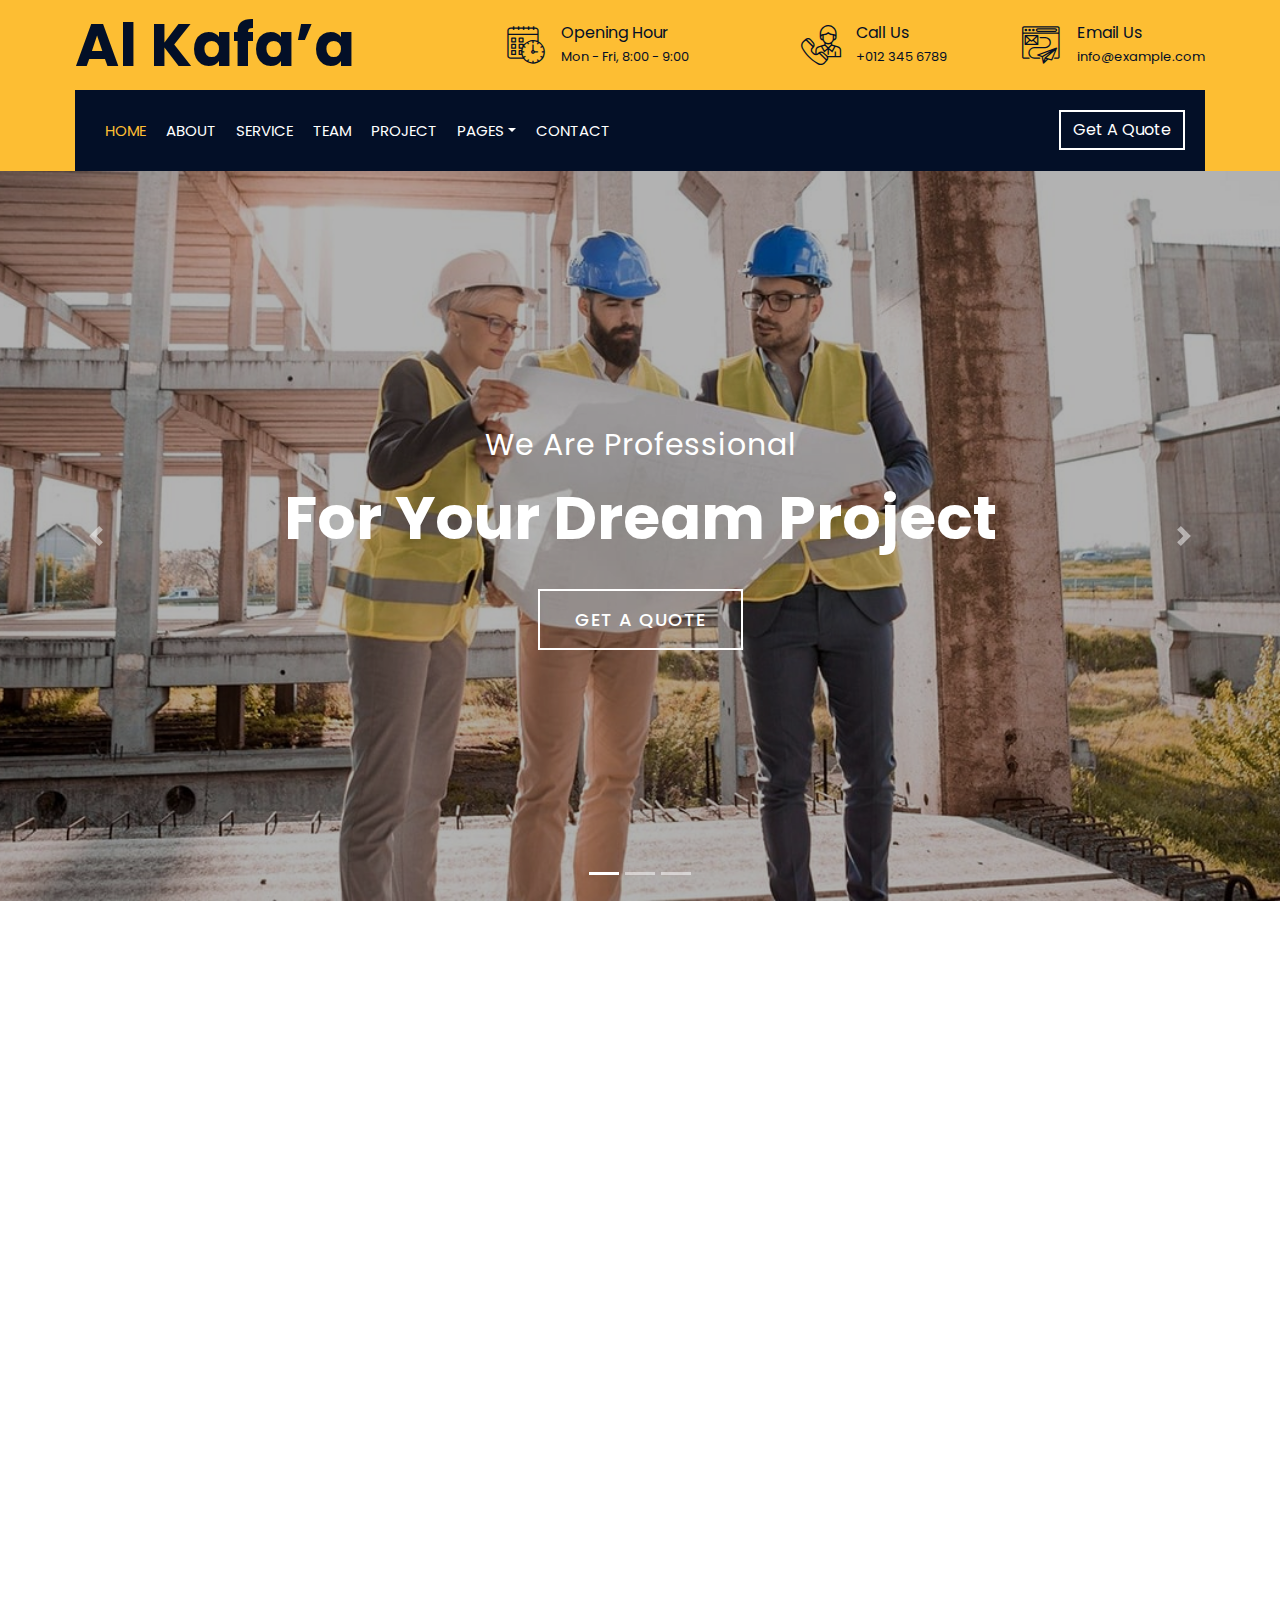
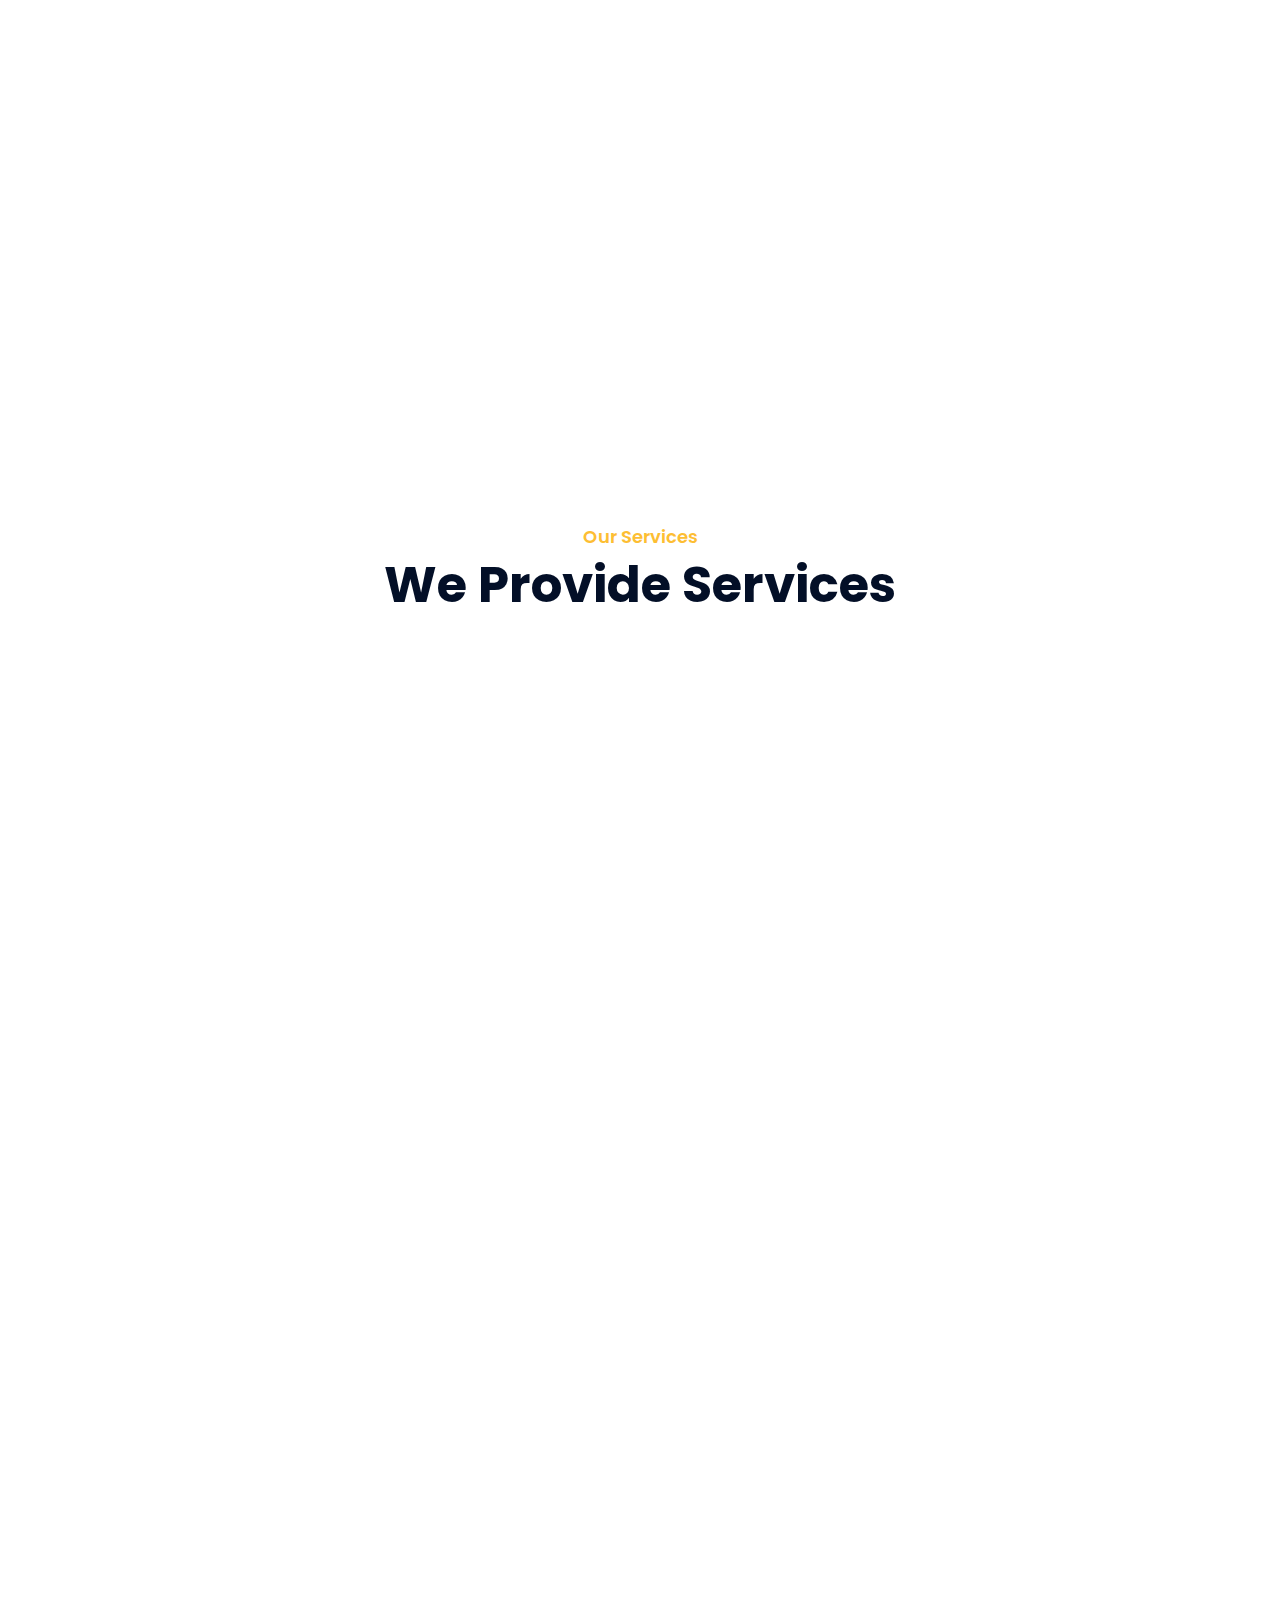
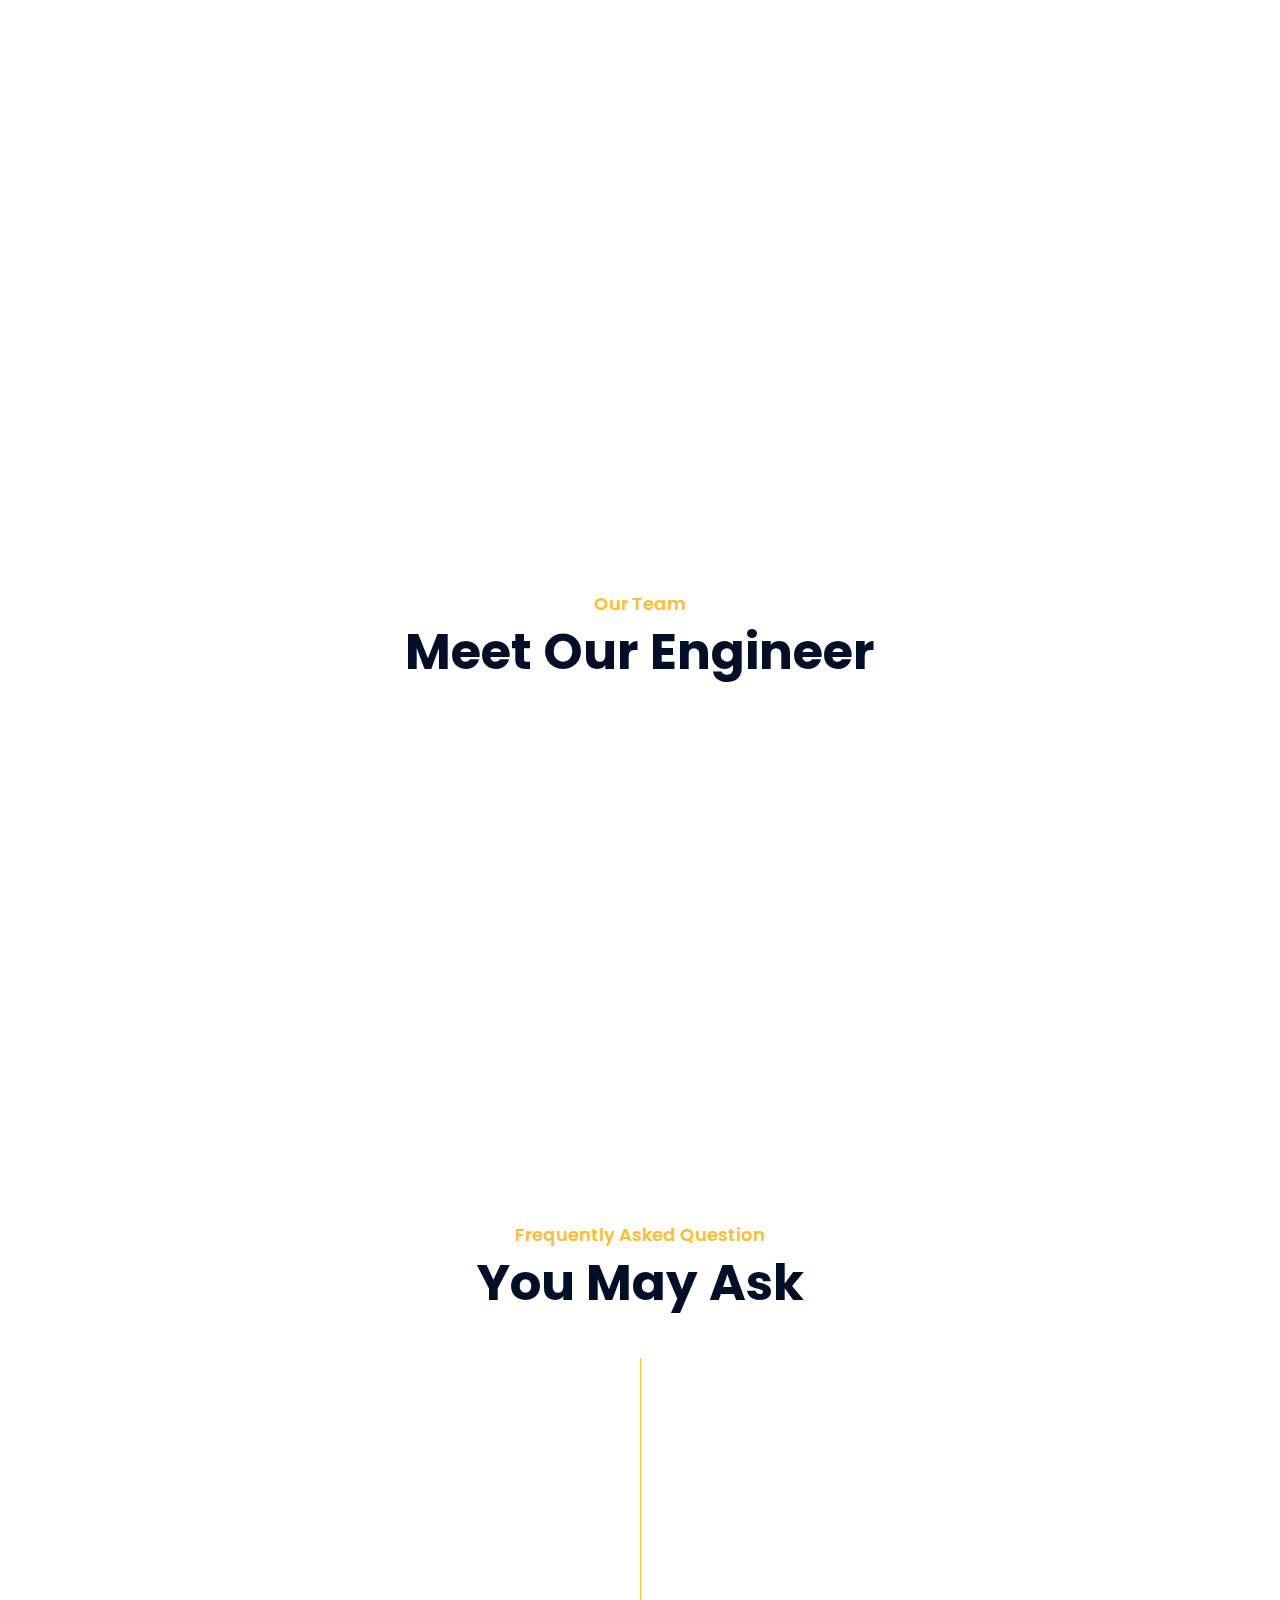
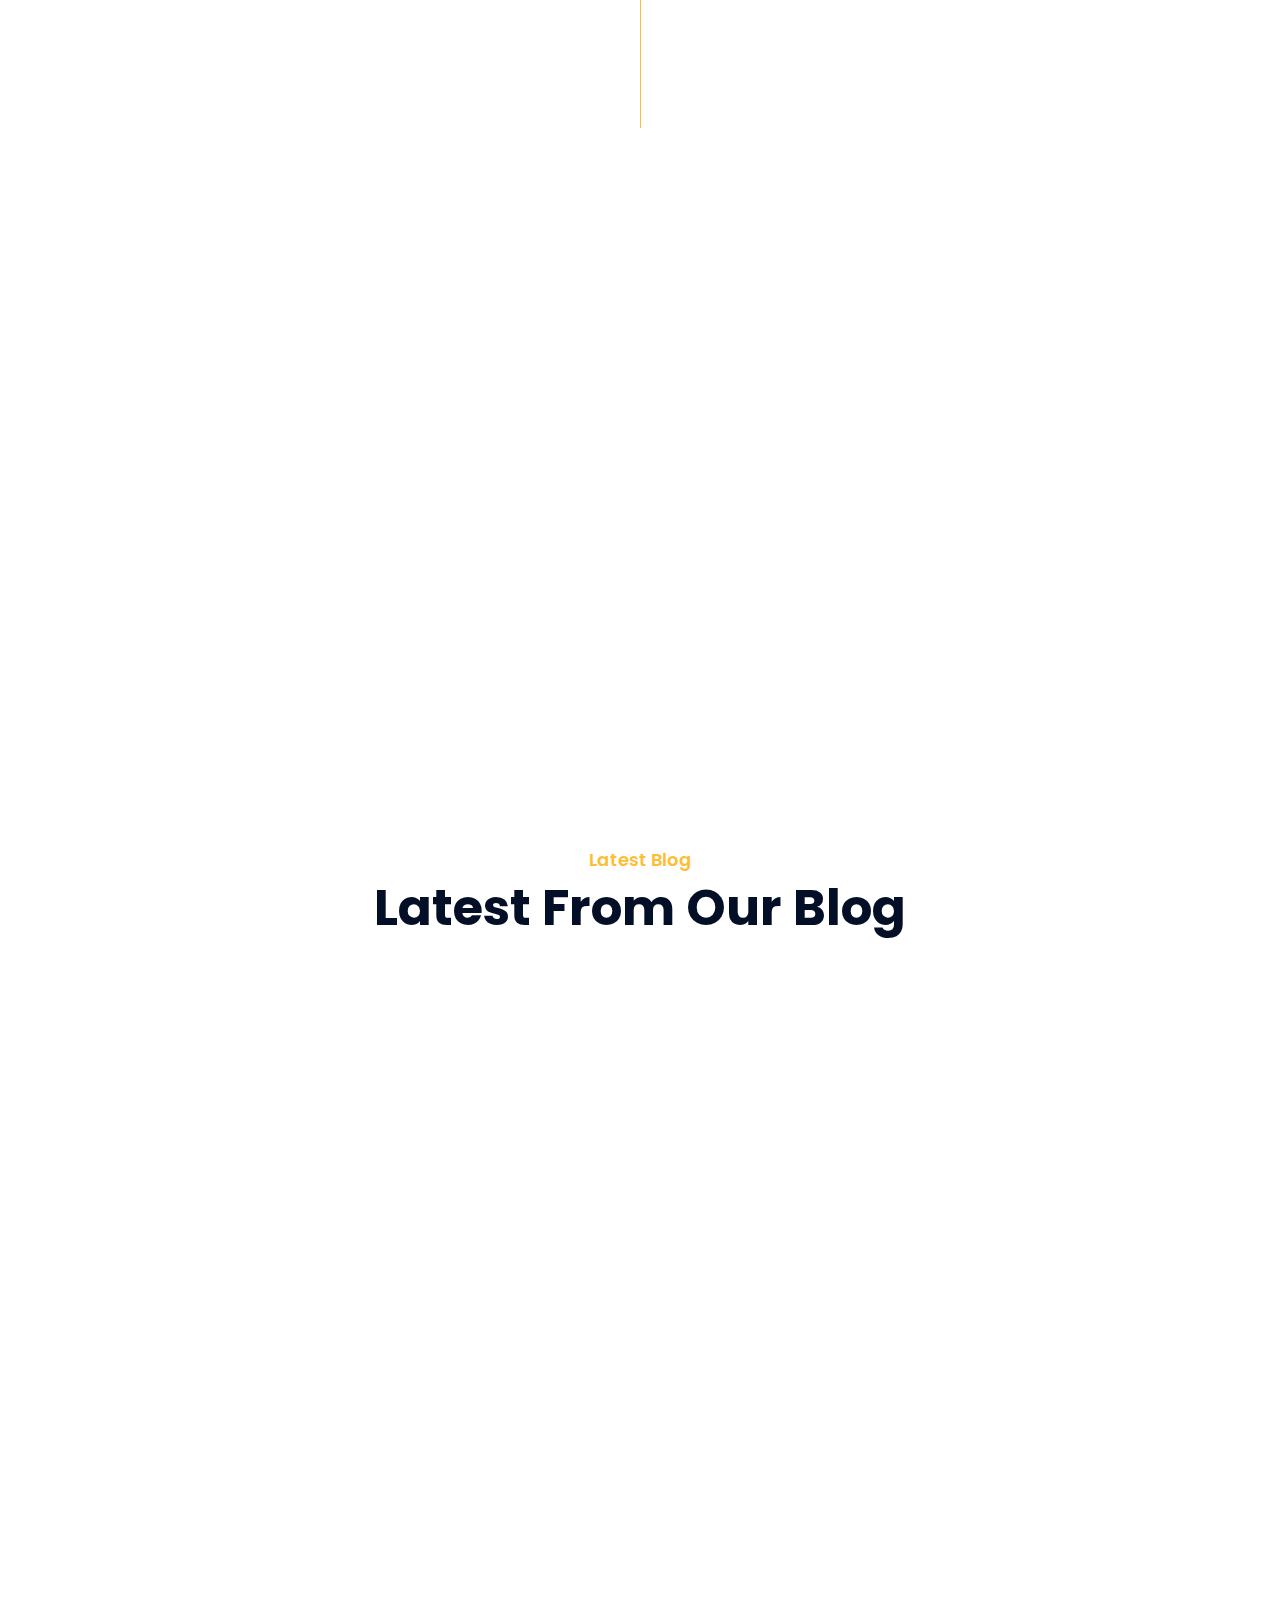
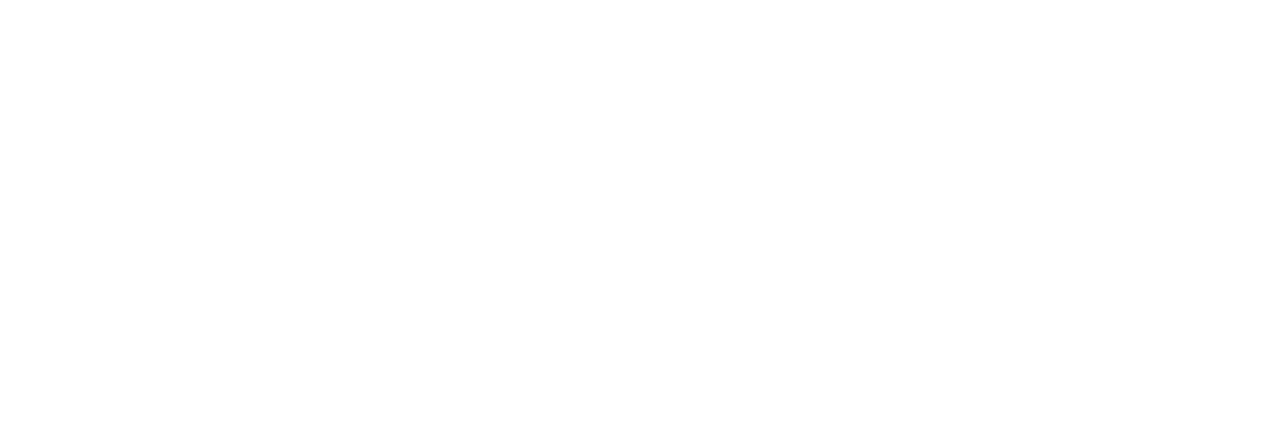
==== index.html @ 2a3dccd4 "Initial" ====
<!DOCTYPE html>
<html lang="en">
  <head>
    <meta charset="utf-8" />
    <title>Al Kafa’a - Company Description</title>
    <meta content="width=device-width, initial-scale=1.0" name="viewport" />
    <meta content="Construction Company Website Template" name="keywords" />
    <meta content="Construction Company Website Template" name="description" />

    <!-- Favicon -->
    <link href="img/favicon.ico" rel="icon" />

    <!-- Google Font -->
    <link
      href="https://fonts.googleapis.com/css2?family=Poppins:wght@100;200;300;400;500;600;700;800;900&display=swap"
      rel="stylesheet"
    />

    <!-- CSS Libraries -->
    <link
      href="https://stackpath.bootstrapcdn.com/bootstrap/4.4.1/css/bootstrap.min.css"
      rel="stylesheet"
    />
    <link
      href="https://cdnjs.cloudflare.com/ajax/libs/font-awesome/5.10.0/css/all.min.css"
      rel="stylesheet"
    />
    <link href="lib/flaticon/font/flaticon.css" rel="stylesheet" />
    <link href="lib/animate/animate.min.css" rel="stylesheet" />
    <link href="lib/owlcarousel/assets/owl.carousel.min.css" rel="stylesheet" />
    <link href="lib/lightbox/css/lightbox.min.css" rel="stylesheet" />
    <link href="lib/slick/slick.css" rel="stylesheet" />
    <link href="lib/slick/slick-theme.css" rel="stylesheet" />

    <!-- Template Stylesheet -->
    <link href="css/style.css" rel="stylesheet" />
  </head>

  <body>
    <div class="wrapper">
      <!-- Top Bar Start -->
      <div class="top-bar">
        <div class="container-fluid">
          <div class="row align-items-center">
            <div class="col-lg-4 col-md-12">
              <div class="logo">
                <a href="index.html">
                  <h1>Al Kafa’a</h1>
                  <!-- <img src="img/logo.jpg" alt="Logo"> -->
                </a>
              </div>
            </div>
            <div class="col-lg-8 col-md-7 d-none d-lg-block">
              <div class="row">
                <div class="col-4">
                  <div class="top-bar-item">
                    <div class="top-bar-icon">
                      <i class="flaticon-calendar"></i>
                    </div>
                    <div class="top-bar-text">
                      <h3>Opening Hour</h3>
                      <p>Mon - Fri, 8:00 - 9:00</p>
                    </div>
                  </div>
                </div>
                <div class="col-4">
                  <div class="top-bar-item">
                    <div class="top-bar-icon">
                      <i class="flaticon-call"></i>
                    </div>
                    <div class="top-bar-text">
                      <h3>Call Us</h3>
                      <p>+012 345 6789</p>
                    </div>
                  </div>
                </div>
                <div class="col-4">
                  <div class="top-bar-item">
                    <div class="top-bar-icon">
                      <i class="flaticon-send-mail"></i>
                    </div>
                    <div class="top-bar-text">
                      <h3>Email Us</h3>
                      <p>info@example.com</p>
                    </div>
                  </div>
                </div>
              </div>
            </div>
          </div>
        </div>
      </div>
      <!-- Top Bar End -->

      <!-- Nav Bar Start -->
      <div class="nav-bar">
        <div class="container-fluid">
          <nav class="navbar navbar-expand-lg bg-dark navbar-dark">
            <a href="#" class="navbar-brand">MENU</a>
            <button
              type="button"
              class="navbar-toggler"
              data-toggle="collapse"
              data-target="#navbarCollapse"
            >
              <span class="navbar-toggler-icon"></span>
            </button>

            <div
              class="collapse navbar-collapse justify-content-between"
              id="navbarCollapse"
            >
              <div class="navbar-nav mr-auto">
                <a href="index.html" class="nav-item nav-link active">Home</a>
                <a href="about.html" class="nav-item nav-link">About</a>
                <a href="service.html" class="nav-item nav-link">Service</a>
                <a href="team.html" class="nav-item nav-link">Team</a>
                <a href="portfolio.html" class="nav-item nav-link">Project</a>
                <div class="nav-item dropdown">
                  <a
                    href="#"
                    class="nav-link dropdown-toggle"
                    data-toggle="dropdown"
                    >Pages</a
                  >
                  <div class="dropdown-menu">
                    <a href="blog.html" class="dropdown-item">Blog Page</a>
                    <a href="single.html" class="dropdown-item">Single Page</a>
                  </div>
                </div>
                <a href="contact.html" class="nav-item nav-link">Contact</a>
              </div>
              <div class="ml-auto">
                <a class="btn" href="#">Get A Quote</a>
              </div>
            </div>
          </nav>
        </div>
      </div>
      <!-- Nav Bar End -->

      <!-- Carousel Start -->
      <div id="carousel" class="carousel slide" data-ride="carousel">
        <ol class="carousel-indicators">
          <li data-target="#carousel" data-slide-to="0" class="active"></li>
          <li data-target="#carousel" data-slide-to="1"></li>
          <li data-target="#carousel" data-slide-to="2"></li>
        </ol>
        <div class="carousel-inner">
          <div class="carousel-item active">
            <img src="img/carousel-1.jpg" alt="Carousel Image" />
            <div class="carousel-caption">
              <p class="animated fadeInRight">We Are Professional</p>
              <h1 class="animated fadeInLeft">For Your Dream Project</h1>
              <a
                class="btn animated fadeInUp"
                href="https://htmlcodex.com/construction-company-website-template"
                >Get A Quote</a
              >
            </div>
          </div>

          <div class="carousel-item">
            <img src="img/carousel-2.jpg" alt="Carousel Image" />
            <div class="carousel-caption">
              <p class="animated fadeInRight">Professional Builder</p>
              <h1 class="animated fadeInLeft">We Build Your Home</h1>
              <a
                class="btn animated fadeInUp"
                href="https://htmlcodex.com/construction-company-website-template"
                >Get A Quote</a
              >
            </div>
          </div>

          <div class="carousel-item">
            <img src="img/carousel-3.jpg" alt="Carousel Image" />
            <div class="carousel-caption">
              <p class="animated fadeInRight">We Are Trusted</p>
              <h1 class="animated fadeInLeft">For Your Dream Home</h1>
              <a
                class="btn animated fadeInUp"
                href="https://htmlcodex.com/construction-company-website-template"
                >Get A Quote</a
              >
            </div>
          </div>
        </div>

        <a
          class="carousel-control-prev"
          href="#carousel"
          role="button"
          data-slide="prev"
        >
          <span class="carousel-control-prev-icon" aria-hidden="true"></span>
          <span class="sr-only">Previous</span>
        </a>
        <a
          class="carousel-control-next"
          href="#carousel"
          role="button"
          data-slide="next"
        >
          <span class="carousel-control-next-icon" aria-hidden="true"></span>
          <span class="sr-only">Next</span>
        </a>
      </div>
      <!-- Carousel End -->

      <!-- Feature Start-->
      <div class="feature wow fadeInUp" data-wow-delay="0.1s">
        <div class="container-fluid">
          <div class="row align-items-center">
            <div class="col-lg-4 col-md-12">
              <div class="feature-item">
                <div class="feature-icon">
                  <i class="flaticon-worker"></i>
                </div>
                <div class="feature-text">
                  <h3>Expert Worker</h3>
                  <p>
                    Lorem ipsum dolor sit amet elit. Phasus nec pretim ornare
                    velit non
                  </p>
                </div>
              </div>
            </div>
            <div class="col-lg-4 col-md-12">
              <div class="feature-item">
                <div class="feature-icon">
                  <i class="flaticon-building"></i>
                </div>
                <div class="feature-text">
                  <h3>Quality Work</h3>
                  <p>
                    Lorem ipsum dolor sit amet elit. Phasus nec pretim ornare
                    velit non
                  </p>
                </div>
              </div>
            </div>
            <div class="col-lg-4 col-md-12">
              <div class="feature-item">
                <div class="feature-icon">
                  <i class="flaticon-call"></i>
                </div>
                <div class="feature-text">
                  <h3>24/7 Support</h3>
                  <p>
                    Lorem ipsum dolor sit amet elit. Phasus nec pretim ornare
                    velit non
                  </p>
                </div>
              </div>
            </div>
          </div>
        </div>
      </div>
      <!-- Feature End-->

      <!-- About Start -->
      <div class="about wow fadeInUp" data-wow-delay="0.1s">
        <div class="container">
          <div class="row align-items-center">
            <div class="col-lg-5 col-md-6">
              <div class="about-img">
                <img src="img/about.jpg" alt="Image" />
              </div>
            </div>
            <div class="col-lg-7 col-md-6">
              <div class="section-header text-left">
                <p>Welcome to Al Kafa’a</p>
                <h2>25 Years Experience</h2>
              </div>
              <div class="about-text">
                <p>
                  Lorem ipsum dolor sit amet, consectetur adipiscing elit.
                  Phasellus nec pretium mi. Curabitur facilisis ornare velit non
                  vulputate. Aliquam metus tortor, auctor id gravida
                  condimentum, viverra quis sem.
                </p>
                <p>
                  Lorem ipsum dolor sit amet, consectetur adipiscing elit.
                  Phasellus nec pretium mi. Curabitur facilisis ornare velit non
                  vulputate. Aliquam metus tortor, auctor id gravida
                  condimentum, viverra quis sem. Curabitur non nisl nec nisi
                  scelerisque maximus. Aenean consectetur convallis porttitor.
                  Aliquam interdum at lacus non blandit.
                </p>
                <a class="btn" href="">Learn More</a>
              </div>
            </div>
          </div>
        </div>
      </div>
      <!-- About End -->

      <!-- Fact Start -->
      <div class="fact">
        <div class="container-fluid">
          <div class="row counters">
            <div class="col-md-6 fact-left wow slideInLeft">
              <div class="row">
                <div class="col-6">
                  <div class="fact-icon">
                    <i class="flaticon-worker"></i>
                  </div>
                  <div class="fact-text">
                    <h2 data-toggle="counter-up">109</h2>
                    <p>Expert Workers</p>
                  </div>
                </div>
                <div class="col-6">
                  <div class="fact-icon">
                    <i class="flaticon-building"></i>
                  </div>
                  <div class="fact-text">
                    <h2 data-toggle="counter-up">485</h2>
                    <p>Happy Clients</p>
                  </div>
                </div>
              </div>
            </div>
            <div class="col-md-6 fact-right wow slideInRight">
              <div class="row">
                <div class="col-6">
                  <div class="fact-icon">
                    <i class="flaticon-address"></i>
                  </div>
                  <div class="fact-text">
                    <h2 data-toggle="counter-up">789</h2>
                    <p>Completed Projects</p>
                  </div>
                </div>
                <div class="col-6">
                  <div class="fact-icon">
                    <i class="flaticon-crane"></i>
                  </div>
                  <div class="fact-text">
                    <h2 data-toggle="counter-up">890</h2>
                    <p>Running Projects</p>
                  </div>
                </div>
              </div>
            </div>
          </div>
        </div>
      </div>
      <!-- Fact End -->

      <!-- Service Start -->
      <div class="service">
        <div class="container">
          <div class="section-header text-center">
            <p>Our Services</p>
            <h2>We Provide Services</h2>
          </div>
          <div class="row">
            <div class="col-lg-4 col-md-6 wow fadeInUp" data-wow-delay="0.1s">
              <div class="service-item">
                <div class="service-img">
                  <img src="img/service-1.jpg" alt="Image" />
                  <div class="service-overlay">
                    <p>
                      Lorem ipsum dolor sit amet, consectetur adipiscing elit.
                      Phasellus nec pretium mi. Curabitur facilisis ornare velit
                      non vulputate. Aliquam metus tortor, auctor id gravida
                      condimentum, viverra quis sem.
                    </p>
                  </div>
                </div>
                <div class="service-text">
                  <h3>Building Construction</h3>
                  <a
                    class="btn"
                    href="img/service-1.jpg"
                    data-lightbox="service"
                    >+</a
                  >
                </div>
              </div>
            </div>
            <div class="col-lg-4 col-md-6 wow fadeInUp" data-wow-delay="0.2s">
              <div class="service-item">
                <div class="service-img">
                  <img src="img/service-2.jpg" alt="Image" />
                  <div class="service-overlay">
                    <p>
                      Lorem ipsum dolor sit amet, consectetur adipiscing elit.
                      Phasellus nec pretium mi. Curabitur facilisis ornare velit
                      non vulputate. Aliquam metus tortor, auctor id gravida
                      condimentum, viverra quis sem.
                    </p>
                  </div>
                </div>
                <div class="service-text">
                  <h3>House Renovation</h3>
                  <a
                    class="btn"
                    href="img/service-2.jpg"
                    data-lightbox="service"
                    >+</a
                  >
                </div>
              </div>
            </div>
            <div class="col-lg-4 col-md-6 wow fadeInUp" data-wow-delay="0.3s">
              <div class="service-item">
                <div class="service-img">
                  <img src="img/service-3.jpg" alt="Image" />
                  <div class="service-overlay">
                    <p>
                      Lorem ipsum dolor sit amet, consectetur adipiscing elit.
                      Phasellus nec pretium mi. Curabitur facilisis ornare velit
                      non vulputate. Aliquam metus tortor, auctor id gravida
                      condimentum, viverra quis sem.
                    </p>
                  </div>
                </div>
                <div class="service-text">
                  <h3>Architecture Design</h3>
                  <a
                    class="btn"
                    href="img/service-3.jpg"
                    data-lightbox="service"
                    >+</a
                  >
                </div>
              </div>
            </div>
            <div class="col-lg-4 col-md-6 wow fadeInUp" data-wow-delay="0.4s">
              <div class="service-item">
                <div class="service-img">
                  <img src="img/service-4.jpg" alt="Image" />
                  <div class="service-overlay">
                    <p>
                      Lorem ipsum dolor sit amet, consectetur adipiscing elit.
                      Phasellus nec pretium mi. Curabitur facilisis ornare velit
                      non vulputate. Aliquam metus tortor, auctor id gravida
                      condimentum, viverra quis sem.
                    </p>
                  </div>
                </div>
                <div class="service-text">
                  <h3>Interior Design</h3>
                  <a
                    class="btn"
                    href="img/service-4.jpg"
                    data-lightbox="service"
                    >+</a
                  >
                </div>
              </div>
            </div>
            <div class="col-lg-4 col-md-6 wow fadeInUp" data-wow-delay="0.5s">
              <div class="service-item">
                <div class="service-img">
                  <img src="img/service-5.jpg" alt="Image" />
                  <div class="service-overlay">
                    <p>
                      Lorem ipsum dolor sit amet, consectetur adipiscing elit.
                      Phasellus nec pretium mi. Curabitur facilisis ornare velit
                      non vulputate. Aliquam metus tortor, auctor id gravida
                      condimentum, viverra quis sem.
                    </p>
                  </div>
                </div>
                <div class="service-text">
                  <h3>Fixing & Support</h3>
                  <a
                    class="btn"
                    href="img/service-5.jpg"
                    data-lightbox="service"
                    >+</a
                  >
                </div>
              </div>
            </div>
            <div class="col-lg-4 col-md-6 wow fadeInUp" data-wow-delay="0.6s">
              <div class="service-item">
                <div class="service-img">
                  <img src="img/service-6.jpg" alt="Image" />
                  <div class="service-overlay">
                    <p>
                      Lorem ipsum dolor sit amet, consectetur adipiscing elit.
                      Phasellus nec pretium mi. Curabitur facilisis ornare velit
                      non vulputate. Aliquam metus tortor, auctor id gravida
                      condimentum, viverra quis sem.
                    </p>
                  </div>
                </div>
                <div class="service-text">
                  <h3>Painting</h3>
                  <a
                    class="btn"
                    href="img/service-6.jpg"
                    data-lightbox="service"
                    >+</a
                  >
                </div>
              </div>
            </div>
          </div>
        </div>
      </div>
      <!-- Service End -->

      <!-- Video Start -->
      <div class="video wow fadeIn" data-wow-delay="0.1s">
        <div class="container">
          <button
            type="button"
            class="btn-play"
            data-toggle="modal"
            data-src="https://www.youtube.com/embed/DWRcNpR6Kdc"
            data-target="#videoModal"
          >
            <span></span>
          </button>
        </div>
      </div>

      <div
        class="modal fade"
        id="videoModal"
        tabindex="-1"
        role="dialog"
        aria-labelledby="exampleModalLabel"
        aria-hidden="true"
      >
        <div class="modal-dialog" role="document">
          <div class="modal-content">
            <div class="modal-body">
              <button
                type="button"
                class="close"
                data-dismiss="modal"
                aria-label="Close"
              >
                <span aria-hidden="true">&times;</span>
              </button>
              <!-- 16:9 aspect ratio -->
              <div class="embed-responsive embed-responsive-16by9">
                <iframe
                  class="embed-responsive-item"
                  src=""
                  id="video"
                  allowscriptaccess="always"
                  allow="autoplay"
                ></iframe>
              </div>
            </div>
          </div>
        </div>
      </div>
      <!-- Video End -->

      <!-- Team Start -->
      <div class="team">
        <div class="container">
          <div class="section-header text-center">
            <p>Our Team</p>
            <h2>Meet Our Engineer</h2>
          </div>
          <div class="row">
            <div class="col-lg-3 col-md-6 wow fadeInUp" data-wow-delay="0.1s">
              <div class="team-item">
                <div class="team-img">
                  <img src="img/team-1.jpg" alt="Team Image" />
                </div>
                <div class="team-text">
                  <h2>Adam Phillips</h2>
                  <p>CEO & Founder</p>
                </div>
                <div class="team-social">
                  <a class="social-tw" href=""
                    ><i class="fab fa-twitter"></i
                  ></a>
                  <a class="social-fb" href=""
                    ><i class="fab fa-facebook-f"></i
                  ></a>
                  <a class="social-li" href=""
                    ><i class="fab fa-linkedin-in"></i
                  ></a>
                  <a class="social-in" href=""
                    ><i class="fab fa-instagram"></i
                  ></a>
                </div>
              </div>
            </div>
            <div class="col-lg-3 col-md-6 wow fadeInUp" data-wow-delay="0.2s">
              <div class="team-item">
                <div class="team-img">
                  <img src="img/team-2.jpg" alt="Team Image" />
                </div>
                <div class="team-text">
                  <h2>Dylan Adams</h2>
                  <p>Civil Engineer</p>
                </div>
                <div class="team-social">
                  <a class="social-tw" href=""
                    ><i class="fab fa-twitter"></i
                  ></a>
                  <a class="social-fb" href=""
                    ><i class="fab fa-facebook-f"></i
                  ></a>
                  <a class="social-li" href=""
                    ><i class="fab fa-linkedin-in"></i
                  ></a>
                  <a class="social-in" href=""
                    ><i class="fab fa-instagram"></i
                  ></a>
                </div>
              </div>
            </div>
            <div class="col-lg-3 col-md-6 wow fadeInUp" data-wow-delay="0.3s">
              <div class="team-item">
                <div class="team-img">
                  <img src="img/team-3.jpg" alt="Team Image" />
                </div>
                <div class="team-text">
                  <h2>Jhon Doe</h2>
                  <p>Interior Designer</p>
                </div>
                <div class="team-social">
                  <a class="social-tw" href=""
                    ><i class="fab fa-twitter"></i
                  ></a>
                  <a class="social-fb" href=""
                    ><i class="fab fa-facebook-f"></i
                  ></a>
                  <a class="social-li" href=""
                    ><i class="fab fa-linkedin-in"></i
                  ></a>
                  <a class="social-in" href=""
                    ><i class="fab fa-instagram"></i
                  ></a>
                </div>
              </div>
            </div>
            <div class="col-lg-3 col-md-6 wow fadeInUp" data-wow-delay="0.4s">
              <div class="team-item">
                <div class="team-img">
                  <img src="img/team-4.jpg" alt="Team Image" />
                </div>
                <div class="team-text">
                  <h2>Josh Dunn</h2>
                  <p>Painter</p>
                </div>
                <div class="team-social">
                  <a class="social-tw" href=""
                    ><i class="fab fa-twitter"></i
                  ></a>
                  <a class="social-fb" href=""
                    ><i class="fab fa-facebook-f"></i
                  ></a>
                  <a class="social-li" href=""
                    ><i class="fab fa-linkedin-in"></i
                  ></a>
                  <a class="social-in" href=""
                    ><i class="fab fa-instagram"></i
                  ></a>
                </div>
              </div>
            </div>
          </div>
        </div>
      </div>
      <!-- Team End -->

      <!-- FAQs Start -->
      <div class="faqs">
        <div class="container">
          <div class="section-header text-center">
            <p>Frequently Asked Question</p>
            <h2>You May Ask</h2>
          </div>
          <div class="row">
            <div class="col-md-6">
              <div id="accordion-1">
                <div class="card wow fadeInLeft" data-wow-delay="0.1s">
                  <div class="card-header">
                    <a
                      class="card-link collapsed"
                      data-toggle="collapse"
                      href="#collapseOne"
                    >
                      Lorem ipsum dolor sit amet?
                    </a>
                  </div>
                  <div
                    id="collapseOne"
                    class="collapse"
                    data-parent="#accordion-1"
                  >
                    <div class="card-body">
                      Lorem ipsum dolor sit amet, consectetur adipiscing elit.
                      Phasellus nec pretium mi. Curabitur facilisis ornare velit
                      non.
                    </div>
                  </div>
                </div>
                <div class="card wow fadeInLeft" data-wow-delay="0.2s">
                  <div class="card-header">
                    <a
                      class="card-link collapsed"
                      data-toggle="collapse"
                      href="#collapseTwo"
                    >
                      Lorem ipsum dolor sit amet?
                    </a>
                  </div>
                  <div
                    id="collapseTwo"
                    class="collapse"
                    data-parent="#accordion-1"
                  >
                    <div class="card-body">
                      Lorem ipsum dolor sit amet, consectetur adipiscing elit.
                      Phasellus nec pretium mi. Curabitur facilisis ornare velit
                      non.
                    </div>
                  </div>
                </div>
                <div class="card wow fadeInLeft" data-wow-delay="0.3s">
                  <div class="card-header">
                    <a
                      class="card-link collapsed"
                      data-toggle="collapse"
                      href="#collapseThree"
                    >
                      Lorem ipsum dolor sit amet?
                    </a>
                  </div>
                  <div
                    id="collapseThree"
                    class="collapse"
                    data-parent="#accordion-1"
                  >
                    <div class="card-body">
                      Lorem ipsum dolor sit amet, consectetur adipiscing elit.
                      Phasellus nec pretium mi. Curabitur facilisis ornare velit
                      non.
                    </div>
                  </div>
                </div>
                <div class="card wow fadeInLeft" data-wow-delay="0.4s">
                  <div class="card-header">
                    <a
                      class="card-link collapsed"
                      data-toggle="collapse"
                      href="#collapseFour"
                    >
                      Lorem ipsum dolor sit amet?
                    </a>
                  </div>
                  <div
                    id="collapseFour"
                    class="collapse"
                    data-parent="#accordion-1"
                  >
                    <div class="card-body">
                      Lorem ipsum dolor sit amet, consectetur adipiscing elit.
                      Phasellus nec pretium mi. Curabitur facilisis ornare velit
                      non.
                    </div>
                  </div>
                </div>
                <div class="card wow fadeInLeft" data-wow-delay="0.5s">
                  <div class="card-header">
                    <a
                      class="card-link collapsed"
                      data-toggle="collapse"
                      href="#collapseFive"
                    >
                      Lorem ipsum dolor sit amet?
                    </a>
                  </div>
                  <div
                    id="collapseFive"
                    class="collapse"
                    data-parent="#accordion-1"
                  >
                    <div class="card-body">
                      Lorem ipsum dolor sit amet, consectetur adipiscing elit.
                      Phasellus nec pretium mi. Curabitur facilisis ornare velit
                      non.
                    </div>
                  </div>
                </div>
              </div>
            </div>
            <div class="col-md-6">
              <div id="accordion-2">
                <div class="card wow fadeInRight" data-wow-delay="0.1s">
                  <div class="card-header">
                    <a
                      class="card-link collapsed"
                      data-toggle="collapse"
                      href="#collapseSix"
                    >
                      Lorem ipsum dolor sit amet?
                    </a>
                  </div>
                  <div
                    id="collapseSix"
                    class="collapse"
                    data-parent="#accordion-2"
                  >
                    <div class="card-body">
                      Lorem ipsum dolor sit amet, consectetur adipiscing elit.
                      Phasellus nec pretium mi. Curabitur facilisis ornare velit
                      non.
                    </div>
                  </div>
                </div>
                <div class="card wow fadeInRight" data-wow-delay="0.2s">
                  <div class="card-header">
                    <a
                      class="card-link collapsed"
                      data-toggle="collapse"
                      href="#collapseSeven"
                    >
                      Lorem ipsum dolor sit amet?
                    </a>
                  </div>
                  <div
                    id="collapseSeven"
                    class="collapse"
                    data-parent="#accordion-2"
                  >
                    <div class="card-body">
                      Lorem ipsum dolor sit amet, consectetur adipiscing elit.
                      Phasellus nec pretium mi. Curabitur facilisis ornare velit
                      non.
                    </div>
                  </div>
                </div>
                <div class="card wow fadeInRight" data-wow-delay="0.3s">
                  <div class="card-header">
                    <a
                      class="card-link collapsed"
                      data-toggle="collapse"
                      href="#collapseEight"
                    >
                      Lorem ipsum dolor sit amet?
                    </a>
                  </div>
                  <div
                    id="collapseEight"
                    class="collapse"
                    data-parent="#accordion-2"
                  >
                    <div class="card-body">
                      Lorem ipsum dolor sit amet, consectetur adipiscing elit.
                      Phasellus nec pretium mi. Curabitur facilisis ornare velit
                      non.
                    </div>
                  </div>
                </div>
                <div class="card wow fadeInRight" data-wow-delay="0.4s">
                  <div class="card-header">
                    <a
                      class="card-link collapsed"
                      data-toggle="collapse"
                      href="#collapseNine"
                    >
                      Lorem ipsum dolor sit amet?
                    </a>
                  </div>
                  <div
                    id="collapseNine"
                    class="collapse"
                    data-parent="#accordion-2"
                  >
                    <div class="card-body">
                      Lorem ipsum dolor sit amet, consectetur adipiscing elit.
                      Phasellus nec pretium mi. Curabitur facilisis ornare velit
                      non.
                    </div>
                  </div>
                </div>
                <div class="card wow fadeInRight" data-wow-delay="0.5s">
                  <div class="card-header">
                    <a
                      class="card-link collapsed"
                      data-toggle="collapse"
                      href="#collapseTen"
                    >
                      Lorem ipsum dolor sit amet?
                    </a>
                  </div>
                  <div
                    id="collapseTen"
                    class="collapse"
                    data-parent="#accordion-2"
                  >
                    <div class="card-body">
                      Lorem ipsum dolor sit amet, consectetur adipiscing elit.
                      Phasellus nec pretium mi. Curabitur facilisis ornare velit
                      non.
                    </div>
                  </div>
                </div>
              </div>
            </div>
          </div>
        </div>
      </div>
      <!-- FAQs End -->

      <!-- Testimonial Start -->
      <div class="testimonial wow fadeIn" data-wow-delay="0.1s">
        <div class="container">
          <div class="row">
            <div class="col-12">
              <div class="testimonial-slider-nav">
                <div class="slider-nav">
                  <img src="img/testimonial-1.jpg" alt="Testimonial" />
                </div>
                <div class="slider-nav">
                  <img src="img/testimonial-2.jpg" alt="Testimonial" />
                </div>
                <div class="slider-nav">
                  <img src="img/testimonial-3.jpg" alt="Testimonial" />
                </div>
                <div class="slider-nav">
                  <img src="img/testimonial-4.jpg" alt="Testimonial" />
                </div>
                <div class="slider-nav">
                  <img src="img/testimonial-1.jpg" alt="Testimonial" />
                </div>
                <div class="slider-nav">
                  <img src="img/testimonial-2.jpg" alt="Testimonial" />
                </div>
                <div class="slider-nav">
                  <img src="img/testimonial-3.jpg" alt="Testimonial" />
                </div>
                <div class="slider-nav">
                  <img src="img/testimonial-4.jpg" alt="Testimonial" />
                </div>
              </div>
            </div>
          </div>
          <div class="row">
            <div class="col-12">
              <div class="testimonial-slider">
                <div class="slider-item">
                  <h3>Customer Name</h3>
                  <h4>profession</h4>
                  <p>
                    Lorem ipsum dolor sit amet, consectetur adipiscing elit.
                    Phasellus nec pretium mi. Curabitur facilisis ornare velit
                    non vulputate. Aliquam metus tortor, auctor id gravida
                    condimentum, viverra quis sem. Curabitur non nisl nec nisi
                    scelerisque maximus.
                  </p>
                </div>
                <div class="slider-item">
                  <h3>Customer Name</h3>
                  <h4>profession</h4>
                  <p>
                    Lorem ipsum dolor sit amet, consectetur adipiscing elit.
                    Phasellus nec pretium mi. Curabitur facilisis ornare velit
                    non vulputate. Aliquam metus tortor, auctor id gravida
                    condimentum, viverra quis sem. Curabitur non nisl nec nisi
                    scelerisque maximus.
                  </p>
                </div>
                <div class="slider-item">
                  <h3>Customer Name</h3>
                  <h4>profession</h4>
                  <p>
                    Lorem ipsum dolor sit amet, consectetur adipiscing elit.
                    Phasellus nec pretium mi. Curabitur facilisis ornare velit
                    non vulputate. Aliquam metus tortor, auctor id gravida
                    condimentum, viverra quis sem. Curabitur non nisl nec nisi
                    scelerisque maximus.
                  </p>
                </div>
                <div class="slider-item">
                  <h3>Customer Name</h3>
                  <h4>profession</h4>
                  <p>
                    Lorem ipsum dolor sit amet, consectetur adipiscing elit.
                    Phasellus nec pretium mi. Curabitur facilisis ornare velit
                    non vulputate. Aliquam metus tortor, auctor id gravida
                    condimentum, viverra quis sem. Curabitur non nisl nec nisi
                    scelerisque maximus.
                  </p>
                </div>
                <div class="slider-item">
                  <h3>Customer Name</h3>
                  <h4>profession</h4>
                  <p>
                    Lorem ipsum dolor sit amet, consectetur adipiscing elit.
                    Phasellus nec pretium mi. Curabitur facilisis ornare velit
                    non vulputate. Aliquam metus tortor, auctor id gravida
                    condimentum, viverra quis sem. Curabitur non nisl nec nisi
                    scelerisque maximus.
                  </p>
                </div>
                <div class="slider-item">
                  <h3>Customer Name</h3>
                  <h4>profession</h4>
                  <p>
                    Lorem ipsum dolor sit amet, consectetur adipiscing elit.
                    Phasellus nec pretium mi. Curabitur facilisis ornare velit
                    non vulputate. Aliquam metus tortor, auctor id gravida
                    condimentum, viverra quis sem. Curabitur non nisl nec nisi
                    scelerisque maximus.
                  </p>
                </div>
                <div class="slider-item">
                  <h3>Customer Name</h3>
                  <h4>profession</h4>
                  <p>
                    Lorem ipsum dolor sit amet, consectetur adipiscing elit.
                    Phasellus nec pretium mi. Curabitur facilisis ornare velit
                    non vulputate. Aliquam metus tortor, auctor id gravida
                    condimentum, viverra quis sem. Curabitur non nisl nec nisi
                    scelerisque maximus.
                  </p>
                </div>
                <div class="slider-item">
                  <h3>Customer Name</h3>
                  <h4>profession</h4>
                  <p>
                    Lorem ipsum dolor sit amet, consectetur adipiscing elit.
                    Phasellus nec pretium mi. Curabitur facilisis ornare velit
                    non vulputate. Aliquam metus tortor, auctor id gravida
                    condimentum, viverra quis sem. Curabitur non nisl nec nisi
                    scelerisque maximus.
                  </p>
                </div>
              </div>
            </div>
          </div>
        </div>
      </div>
      <!-- Testimonial End -->

      <!-- Blog Start -->
      <div class="blog">
        <div class="container">
          <div class="section-header text-center">
            <p>Latest Blog</p>
            <h2>Latest From Our Blog</h2>
          </div>
          <div class="row">
            <div class="col-lg-4 col-md-6 wow fadeInUp" data-wow-delay="0.2s">
              <div class="blog-item">
                <div class="blog-img">
                  <img src="img/blog-1.jpg" alt="Image" />
                </div>
                <div class="blog-title">
                  <h3>Lorem ipsum dolor sit</h3>
                  <a class="btn" href="">+</a>
                </div>
                <div class="blog-meta">
                  <p>By<a href="">Admin</a></p>
                  <p>In<a href="">Construction</a></p>
                </div>
                <div class="blog-text">
                  <p>
                    Lorem ipsum dolor sit amet elit. Phasellus nec pretium mi.
                    Curabitur facilisis ornare velit non vulputate. Aliquam
                    metus tortor
                  </p>
                </div>
              </div>
            </div>
            <div class="col-lg-4 col-md-6 wow fadeInUp">
              <div class="blog-item">
                <div class="blog-img">
                  <img src="img/blog-2.jpg" alt="Image" />
                </div>
                <div class="blog-title">
                  <h3>Lorem ipsum dolor sit</h3>
                  <a class="btn" href="">+</a>
                </div>
                <div class="blog-meta">
                  <p>By<a href="">Admin</a></p>
                  <p>In<a href="">Construction</a></p>
                </div>
                <div class="blog-text">
                  <p>
                    Lorem ipsum dolor sit amet elit. Phasellus nec pretium mi.
                    Curabitur facilisis ornare velit non vulputate. Aliquam
                    metus tortor
                  </p>
                </div>
              </div>
            </div>
            <div class="col-lg-4 col-md-6 wow fadeInUp" data-wow-delay="0.2s">
              <div class="blog-item">
                <div class="blog-img">
                  <img src="img/blog-3.jpg" alt="Image" />
                </div>
                <div class="blog-title">
                  <h3>Lorem ipsum dolor sit</h3>
                  <a class="btn" href="">+</a>
                </div>
                <div class="blog-meta">
                  <p>By<a href="">Admin</a></p>
                  <p>In<a href="">Construction</a></p>
                </div>
                <div class="blog-text">
                  <p>
                    Lorem ipsum dolor sit amet elit. Phasellus nec pretium mi.
                    Curabitur facilisis ornare velit non vulputate. Aliquam
                    metus tortor
                  </p>
                </div>
              </div>
            </div>
          </div>
        </div>
      </div>
      <!-- Blog End -->

      <!-- Footer Start -->
      <div class="footer wow fadeIn" data-wow-delay="0.3s">
        <div class="container">
          <div class="row">
            <div class="col-md-6 col-lg-3">
              <div class="footer-contact">
                <h2>Office Contact</h2>
                <p>
                  <i class="fa fa-map-marker-alt"></i>123 Street, New York, USA
                </p>
                <p><i class="fa fa-phone-alt"></i>+012 345 67890</p>
                <p><i class="fa fa-envelope"></i>info@example.com</p>
                <div class="footer-social">
                  <a href=""><i class="fab fa-twitter"></i></a>
                  <a href=""><i class="fab fa-facebook-f"></i></a>
                  <a href=""><i class="fab fa-youtube"></i></a>
                  <a href=""><i class="fab fa-instagram"></i></a>
                  <a href=""><i class="fab fa-linkedin-in"></i></a>
                </div>
              </div>
            </div>
            <div class="col-md-6 col-lg-3">
              <div class="footer-link">
                <h2>Services Areas</h2>
                <a href="">Building Construction</a>
                <a href="">House Renovation</a>
                <a href="">Architecture Design</a>
                <a href="">Interior Design</a>
                <a href="">Painting</a>
              </div>
            </div>
            <div class="col-md-6 col-lg-3">
              <div class="footer-link">
                <h2>Useful Pages</h2>
                <a href="">About Us</a>
                <a href="">Contact Us</a>
                <a href="">Our Team</a>
                <a href="">Projects</a>
                <a href="">Testimonial</a>
              </div>
            </div>
            <div class="col-md-6 col-lg-3">
              <div class="newsletter">
                <h2>Newsletter</h2>
                <p>
                  Lorem ipsum dolor sit amet elit. Phasellus nec pretium mi.
                  Curabitur facilisis ornare velit non vulpu
                </p>
                <div class="form">
                  <input class="form-control" placeholder="Email here" />
                  <button class="btn">Submit</button>
                </div>
              </div>
            </div>
          </div>
        </div>
        <div class="container footer-menu">
          <div class="f-menu">
            <a href="">Terms of use</a>
            <a href="">Privacy policy</a>
            <a href="">Cookies</a>
            <a href="">Help</a>
            <a href="">FQAs</a>
          </div>
        </div>
        <div class="container copyright">
          <div class="row">
            <div class="col-md-6">
              <p>&copy; <a href="#">Al Kafa’a</a>, All Right Reserved.</p>
            </div>
            <div class="col-md-6">
              <p>Designed By <a href="https://google.com">TS Solutions</a></p>
            </div>
          </div>
        </div>
      </div>
      <!-- Footer End -->

      <a href="#" class="back-to-top"><i class="fa fa-chevron-up"></i></a>
    </div>

    <!-- JavaScript Libraries -->
    <script src="https://code.jquery.com/jquery-3.4.1.min.js"></script>
    <script src="https://stackpath.bootstrapcdn.com/bootstrap/4.4.1/js/bootstrap.bundle.min.js"></script>
    <script src="lib/easing/easing.min.js"></script>
    <script src="lib/wow/wow.min.js"></script>
    <script src="lib/owlcarousel/owl.carousel.min.js"></script>
    <script src="lib/isotope/isotope.pkgd.min.js"></script>
    <script src="lib/lightbox/js/lightbox.min.js"></script>
    <script src="lib/waypoints/waypoints.min.js"></script>
    <script src="lib/counterup/counterup.min.js"></script>
    <script src="lib/slick/slick.min.js"></script>

    <!-- Template Javascript -->
    <script src="js/main.js"></script>
  </body>
</html>
---- lib/flaticon/font/flaticon.css ----
/*
  	Flaticon icon font: Flaticon
  	Creation date: 23/08/2020 07:24
  	*/

@font-face {
  font-family: "Flaticon";
  src: url("./Flaticon.eot");
  src: url("./Flaticon.eot?#iefix") format("embedded-opentype"),
       url("./Flaticon.woff2") format("woff2"),
       url("./Flaticon.woff") format("woff"),
       url("./Flaticon.ttf") format("truetype"),
       url("./Flaticon.svg#Flaticon") format("svg");
  font-weight: normal;
  font-style: normal;
}

@media screen and (-webkit-min-device-pixel-ratio:0) {
  @font-face {
    font-family: "Flaticon";
    src: url("./Flaticon.svg#Flaticon") format("svg");
  }
}

[class^="flaticon-"]:before, [class*=" flaticon-"]:before,
[class^="flaticon-"]:after, [class*=" flaticon-"]:after {   
  font-family: Flaticon;
        font-size: 20px;
font-style: normal;
margin-left: 20px;
}

.flaticon-concrete:before { content: "\f100"; }
.flaticon-worker:before { content: "\f101"; }
.flaticon-measure:before { content: "\f102"; }
.flaticon-building:before { content: "\f103"; }
.flaticon-brush:before { content: "\f104"; }
.flaticon-crane:before { content: "\f105"; }
.flaticon-call:before { content: "\f106"; }
.flaticon-calendar:before { content: "\f107"; }
.flaticon-send-mail:before { content: "\f108"; }
.flaticon-address:before { content: "\f109"; }
---- css/style.css ----
/*******************************/
/********* General CSS *********/
/*******************************/
body {
    color: #666666;
    background: #dddddd;
    font-family: 'Poppins', sans-serif;
    font-weight: 400;
}

h1,
h2, 
h3, 
h4,
h5, 
h6 {
    color: #030f27;
}

a {
    color: #666666;
    transition: .3s;
}

a:hover,
a:active,
a:focus {
    color: #fdbe33;
    outline: none;
    text-decoration: none;
}

.btn:focus {
    box-shadow: none;
}

.wrapper {
    position: relative;
    width: 100%;
    max-width: 1366px;
    margin: 0 auto;
    background: #ffffff;
}

.back-to-top {
    position: fixed;
    display: none;
    background: #fdbe33;
    color: #121518;
    width: 44px;
    height: 44px;
    text-align: center;
    line-height: 1;
    font-size: 22px;
    right: 15px;
    bottom: 15px;
    transition: background 0.5s;
    z-index: 9;
}

.back-to-top:hover {
    color: #fdbe33;
    background: #121518;
}

.back-to-top i {
    padding-top: 10px;
}

.btn {
    transition: .3s;
}


/**********************************/
/********** Top Bar CSS ***********/
/**********************************/
.top-bar {
    position: relative;
    height: 90px;
    background: #fdbe33;
}

.top-bar .logo {
    padding: 15px 0;
    text-align: left;
    overflow: hidden;
}

.top-bar .logo h1 {
    margin: 0;
    color: #030f27;
    font-size: 60px;
    line-height: 60px;
    font-weight: 700;
}

.top-bar .logo img {
    max-width: 100%;
    max-height: 60px;
}

.top-bar .top-bar-item {
    display: flex;
    align-items: center;
    justify-content: flex-end;
}

.top-bar .top-bar-icon {
    width: 40px;
    display: flex;
    align-items: center;
    justify-content: center;
}

.top-bar .top-bar-icon [class^="flaticon-"]::before {
    margin: 0;
    color: #030f27;
    font-size: 40px;
}

.top-bar .top-bar-text {
    padding-left: 15px;
}

.top-bar .top-bar-text h3 {
    margin: 0 0 5px 0;
    color: #030f27;
    font-size: 16px;
    font-weight: 400;
}

.top-bar .top-bar-text p {
    margin: 0;
    color: #030f27;
    font-size: 13px;
    font-weight: 400;
}

@media (min-width: 992px) {
    .top-bar {
        padding: 0 60px;
    }
}

@media (max-width: 991.98px) {
    .top-bar .logo {
        text-align: center;
    }
}


/**********************************/
/*********** Nav Bar CSS **********/
/**********************************/
.nav-bar {
    position: relative;
    background: #fdbe33;
    transition: .3s;
}

.nav-bar .container-fluid {
    padding: 0;
}

.nav-bar.nav-sticky {
    position: fixed;
    top: 0;
    width: 100%;
    max-width: 1366px;
    box-shadow: 0 2px 5px rgba(0, 0, 0, .3);
    z-index: 999;
}

.nav-bar .navbar {
    height: 100%;
    background: #030f27 !important;
}

.navbar-dark .navbar-nav .nav-link,
.navbar-dark .navbar-nav .nav-link:focus,
.navbar-dark .navbar-nav .nav-link:hover,
.navbar-dark .navbar-nav .nav-link.active {
    padding: 10px 10px 8px 10px;
    color: #ffffff;
}

.navbar-dark .navbar-nav .nav-link:hover,
.navbar-dark .navbar-nav .nav-link.active {
    color: #fdbe33;
    transition: none;
}

.nav-bar .dropdown-menu {
    margin-top: 0;
    border: 0;
    border-radius: 0;
    background: #f8f9fa;
}

.nav-bar .btn {
    color: #ffffff;
    border: 2px solid #ffffff;
    border-radius: 0;
}

.nav-bar .btn:hover {
    color: #030f27;
    background: #fdbe33;
    border-color: #fdbe33;
}

@media (min-width: 992px) {
    .nav-bar {
        padding: 0 75px;
    }
    
    .nav-bar.nav-sticky {
        padding: 0;
    }
    
    .nav-bar .navbar {
        padding: 20px;
    }
    
    .nav-bar .navbar-brand {
        display: none;
    }
    
    .nav-bar a.nav-link {
        padding: 8px 15px;
        font-size: 15px;
        text-transform: uppercase;
    }
}

@media (max-width: 991.98px) {
    .nav-bar .navbar {
        padding: 15px;
    }
    
    .nav-bar a.nav-link {
        padding: 5px;
    }
    
    .nav-bar .dropdown-menu {
        box-shadow: none;
    }
    
    .nav-bar .btn {
        display: none;
    }
}


/*******************************/
/******** Carousel CSS *********/
/*******************************/
.carousel {
    position: relative;
    width: 100%;
    height: calc(100vh - 170px);
    min-height: 400px;
    margin: 0 auto;
    text-align: center;
    overflow: hidden;
}

.carousel .carousel-inner,
.carousel .carousel-item {
    position: relative;
    width: 100%;
    height: 100%;
}

.carousel .carousel-item img {
    width: 100%;
    height: 100%;
    object-fit: cover;
}

.carousel .carousel-item::after {
    position: absolute;
    content: "";
    width: 100%;
    height: 100%;
    top: 0;
    left: 0;
    background: rgba(0, 0, 0, .3);
    z-index: 1;
}

.carousel .carousel-caption {
    position: absolute;
    top: 0;
    bottom: 0;
    display: flex;
    align-items: center;
    justify-content: center;
    flex-direction: column;
    height: calc(100vh - 170px);
    min-height: 400px;
}

.carousel .carousel-caption p {
    color: #ffffff;
    font-size: 30px;
    margin-bottom: 15px;
    letter-spacing: 1px;
}

.carousel .carousel-caption h1 {
    color: #ffffff;
    font-size: 60px;
    font-weight: 700;
    margin-bottom: 35px;
}

.carousel .carousel-caption .btn {
    padding: 15px 35px;
    font-size: 18px;
    font-weight: 500;
    letter-spacing: 1px;
    text-transform: uppercase;
    color: #ffffff;
    background: transparent;
    border: 2px solid #ffffff;
    border-radius: 0;
    transition: .3s;
}

.carousel .carousel-caption .btn:hover {
    color: #030f27;
    background: #fdbe33;
    border-color: #fdbe33;
}

@media (max-width: 767.98px) {
    .carousel .carousel-caption h1 {
        font-size: 40px;
        font-weight: 700;
    }
    
    .carousel .carousel-caption p {
        font-size: 20px;
    }
    
    .carousel .carousel-caption .btn {
        padding: 12px 30px;
        font-size: 18px;
        font-weight: 500;
        letter-spacing: 0;
    }
}

@media (max-width: 575.98px) {
    .carousel .carousel-caption h1 {
        font-size: 30px;
        font-weight: 500;
    }
    
    .carousel .carousel-caption p {
        font-size: 16px;
    }
    
    .carousel .carousel-caption .btn {
        padding: 10px 25px;
        font-size: 16px;
        font-weight: 400;
        letter-spacing: 0;
    }
}

.carousel .animated {
    -webkit-animation-duration: 1.5s;
    animation-duration: 1.5s;
}


/*******************************/
/******* Page Header CSS *******/
/*******************************/
.page-header {
    position: relative;
    margin-bottom: 45px;
    padding: 90px 0;
    text-align: center;
    background: #fdbe33;
}

.page-header h2 {
    position: relative;
    color: #030f27;
    font-size: 60px;
    font-weight: 700;
    margin-bottom: 20px;
    padding-bottom: 5px;
}

.page-header h2::after {
    position: absolute;
    content: "";
    width: 100px;
    height: 2px;
    left: calc(50% - 50px);
    bottom: 0;
    background: #030f27;
}

.page-header a {
    position: relative;
    padding: 0 12px;
    font-size: 22px;
    color: #030f27;
}

.page-header a:hover {
    color: #ffffff;
}

.page-header a::after {
    position: absolute;
    content: "/";
    width: 8px;
    height: 8px;
    top: -2px;
    right: -7px;
    text-align: center;
    color: #121518;
}

.page-header a:last-child::after {
    display: none;
}

@media (max-width: 991.98px) {
    .page-header {
        padding: 60px 0;
    }
    
    .page-header h2 {
        font-size: 45px;
    }
    
    .page-header a {
        font-size: 20px;
    }
}

@media (max-width: 767.98px) {
    .page-header {
        padding: 45px 0;
    }
    
    .page-header h2 {
        font-size: 35px;
    }
    
    .page-header a {
        font-size: 18px;
    }
}


/*******************************/
/******* Section Header ********/
/*******************************/
.section-header {
    position: relative;
    width: 100%;
    margin-bottom: 45px;
}

.section-header p {
    color: #fdbe33;
    font-size: 18px;
    font-weight: 600;
    margin-bottom: 5px;
}

.section-header h2 {
    margin: 0;
    position: relative;
    font-size: 50px;
    font-weight: 700;
}

@media (max-width: 767.98px) {
    .section-header h2 {
        font-size: 30px;
    }
}


/*******************************/
/********* Feature CSS *********/
/*******************************/
.feature {
    position: relative;
    margin-bottom: 45px;
}

.feature .col-md-12 {
    background: #030f27;
}
    
.feature .col-md-12:nth-child(2n) {
    color: #030f27;
    background: #fdbe33;
}

.feature .feature-item {
    min-height: 250px;
    padding: 30px;
    display: flex;
    align-items: center;
    justify-content: flex-start;
}

.feature .feature-icon {
    position: relative;
    width: 60px;
    display: flex;
    align-items: center;
    justify-content: center;
}

.feature .feature-icon::before {
    position: absolute;
    content: "";
    width: 80px;
    height: 80px;
    top: -20px;
    left: -10px;
    border: 2px dotted #ffffff;
    border-radius: 60px;
    z-index: 1;
}

.feature .feature-icon::after {
    position: absolute;
    content: "";
    width: 79px;
    height: 79px;
    top: -18px;
    left: -9px;
    background: #030f27;
    border-radius: 60px;
    z-index: 2;
}

.feature .col-md-12:nth-child(2n) .feature-icon::after {
    background: #fdbe33;
}

.feature .feature-icon [class^="flaticon-"]::before {
    position: relative;
    margin: 0;
    color: #fdbe33;
    font-size: 60px;
    line-height: 60px;
    z-index: 3;
}

.feature .feature-text {
    padding-left: 30px;
}

.feature .feature-text h3 {
    margin: 0 0 10px 0;
    color: #fdbe33;
    font-size: 25px;
    font-weight: 600;
}

.feature .feature-text p {
    margin: 0;
    color: #fdbe33;
    font-size: 18px;
    font-weight: 400;
}

.feature .col-md-12:nth-child(2n) [class^="flaticon-"]::before,
.feature .col-md-12:nth-child(2n) h3,
.feature .col-md-12:nth-child(2n) p {
    color: #030f27;
}


/*******************************/
/********** About CSS **********/
/*******************************/
.about {
    position: relative;
    width: 100%;
    padding: 45px 0;
}

.about .section-header {
    margin-bottom: 30px;
}

.about .about-img {
    position: relative;
    height: 100%;
}

.about .about-img img {
    width: 100%;
    height: 100%;
    object-fit: cover;
}

.about .about-text p {
    font-size: 16px;
}

.about .about-text a.btn {
    position: relative;
    margin-top: 15px;
    padding: 15px 35px;
    font-size: 16px;
    font-weight: 500;
    letter-spacing: 1px;
    color: #030f27;
    border-radius: 0;
    background: #fdbe33;
    transition: .3s;
}

.about .about-text a.btn:hover {
    color: #fdbe33;
    background: #030f27;
}

@media (max-width: 767.98px) {
    .about .about-img {
        margin-bottom: 30px;
        height: auto;
    }
}


/*******************************/
/********** Fact CSS ***********/
/*******************************/
.fact {
    position: relative;
    width: 100%;
    padding: 45px 0;
}

.fact .col-6 {
    display: flex;
    align-items: flex-start;
}

.fact .fact-icon {
    position: relative;
    margin: 7px 15px 0 15px;
    width: 60px;
    display: flex;
    align-items: center;
    justify-content: center;
}

.fact .fact-icon [class^="flaticon-"]::before {
    margin: 0;
    font-size: 60px;
    line-height: 60px;
    background-image: linear-gradient(#ffffff, #fdbe33);
    -webkit-background-clip: text;
    -webkit-text-fill-color: transparent;
}

.fact .fact-right .fact-icon [class^="flaticon-"]::before {
    background-image: linear-gradient(#ffffff, #030f27);
}

.fact .fact-left,
.fact .fact-right {
    padding-top: 60px;
    padding-bottom: 60px;
}

.fact .fact-text h2 {
    font-size: 35px;
    font-weight: 700;
}

.fact .fact-text p {
    margin: 0;
    font-size: 16px;
    font-weight: 600;
    text-transform: uppercase;
}

.fact .fact-left {
    color: #fdbe33;
    background: #030f27;
}

.fact .fact-right {
    color: #030f27;
    background: #fdbe33;
}

.fact .fact-left h2 {
    color: #fdbe33;
}


/*******************************/
/********* Service CSS *********/
/*******************************/
.service {
    position: relative;
    width: 100%;
    padding: 45px 0 15px 0;
}

.service .service-item {
    position: relative;
    width: 100%;
    text-align: center;
    margin-bottom: 30px;
}

.service .service-img {
    position: relative;
    overflow: hidden;
}

.service .service-img img {
    width: 100%;
}

.service .service-overlay {
    position: absolute;
    width: 100%;
    height: 100%;
    top: 0;
    left: 0;
    padding: 30px;
    display: flex;
    align-items: center;
    justify-content: center;
    background: rgba(3, 15, 39, .7);
    transition: .5s;
    opacity: 0;
}

.service .service-item:hover .service-overlay {
    opacity: 1;
}

.service .service-overlay p {
    margin: 0;
    color: #ffffff;
}

.service .service-text {
    display: flex;
    align-items: center;
    height: 60px;
    background: #030f27;
    overflow: hidden;
    white-space: nowrap;
    text-overflow: ellipsis;
}

.service .service-text h3 {
    margin: 0;
    padding: 0 15px 0 25px;
    width: calc(100% - 60px);
    font-size: 20px;
    font-weight: 700;
    color: #fdbe33;
    text-align: left;
    overflow: hidden;
    white-space: nowrap;
    text-overflow: ellipsis;
}

.service .service-item a.btn {
    width: 60px;
    height: 60px;
    padding: 3px 0 0 3px;
    display: flex;
    align-items: center;
    justify-content: center;
    font-size: 60px;
    line-height: 60px;
    font-weight: 100;
    color: #030f27;
    background: #fdbe33;
    border-radius: 0;
    transition: .3s;
}

.service .service-item:hover a.btn {
    color: #ffffff;
}


/*******************************/
/********** Video CSS **********/
/*******************************/
.video {
    position: relative;
    margin: 45px 0;
    height: 100%;
    min-height: 500px;
    background: linear-gradient(rgba(3, 15, 39, .9), rgba(3, 15, 39, .9)), url(../img/carousel-1.jpg);
    background-attachment: fixed;
    background-position: center;
    background-repeat: no-repeat;
    background-size: cover;
}

.video .btn-play {
    position: absolute;
    z-index: 1;
    top: 50%;
    left: 50%;
    transform: translateX(-50%) translateY(-50%);
    box-sizing: content-box;
    display: block;
    width: 32px;
    height: 44px;
    border-radius: 50%;
    border: none;
    outline: none;
    padding: 18px 20px 18px 28px;
}

.video .btn-play:before {
    content: "";
    position: absolute;
    z-index: 0;
    left: 50%;
    top: 50%;
    transform: translateX(-50%) translateY(-50%);
    display: block;
    width: 100px;
    height: 100px;
    background: #fdbe33;
    border-radius: 50%;
    animation: pulse-border 1500ms ease-out infinite;
}

.video .btn-play:after {
    content: "";
    position: absolute;
    z-index: 1;
    left: 50%;
    top: 50%;
    transform: translateX(-50%) translateY(-50%);
    display: block;
    width: 100px;
    height: 100px;
    background: #fdbe33;
    border-radius: 50%;
    transition: all 200ms;
}

.video .btn-play:hover:after {
    background-color: darken(#fdbe33, 10%);
}

.video .btn-play img {
    position: relative;
    z-index: 3;
    max-width: 100%;
    width: auto;
    height: auto;
}

.video .btn-play span {
    display: block;
    position: relative;
    z-index: 3;
    width: 0;
    height: 0;
    border-left: 32px solid #030f27;
    border-top: 22px solid transparent;
    border-bottom: 22px solid transparent;
}

@keyframes pulse-border {
  0% {
    transform: translateX(-50%) translateY(-50%) translateZ(0) scale(1);
    opacity: 1;
  }
  100% {
    transform: translateX(-50%) translateY(-50%) translateZ(0) scale(1.5);
    opacity: 0;
  }
}

#videoModal .modal-dialog {
    position: relative;
    max-width: 800px;
    margin: 60px auto 0 auto;
}

#videoModal .modal-body {
    position: relative;
    padding: 0px;
}

#videoModal .close {
    position: absolute;
    width: 30px;
    height: 30px;
    right: 0px;
    top: -30px;
    z-index: 999;
    font-size: 30px;
    font-weight: normal;
    color: #ffffff;
    background: #000000;
    opacity: 1;
}


/*******************************/
/*********** Team CSS **********/
/*******************************/
.team {
    position: relative;
    width: 100%;
    padding: 45px 0 15px 0;
}

.team .team-item {
    position: relative;
    margin-bottom: 30px;
    overflow: hidden;
}

.team .team-img {
    position: relative;
}

.team .team-img img {
    width: 100%;
}

.team .team-text {
    position: relative;
    padding: 25px 15px;
    text-align: center;
    background: #030f27;
    transition: .5s;
}

.team .team-text h2 {
    font-size: 20px;
    font-weight: 600;
    color: #fdbe33;
    transition: .5s;
}

.team .team-text p {
    margin: 0;
    color: #ffffff;
}

.team .team-item:hover .team-text {
    background: #fdbe33;
}

.team .team-item:hover .team-text h2 {
    color: #030f27;
    letter-spacing: 1px;
}

.team .team-social {
    position: absolute;
    width: 100px;
    top: 0;
    left: -50px;
    display: flex;
    flex-direction: column;
    font-size: 0;
}

.team .team-social a {
    position: relative;
    left: 0;
    width: 50px;
    height: 50px;
    display: flex;
    align-items: center;
    justify-content: center;
    font-size: 18px;
    color: #ffffff;
}

.team .team-item:hover .team-social a:first-child {
    background: #00acee;
    left: 50px;
    transition: .3s 0s;
}

.team .team-item:hover .team-social a:nth-child(2) {
    background: #3b5998;
    left: 50px;
    transition: .3s .1s;
}

.team .team-item:hover .team-social a:nth-child(3) {
    background: #0e76a8;
    left: 50px;
    transition: .3s .2s;
}

.team .team-item:hover .team-social a:nth-child(4) {
    background: #3f729b;
    left: 50px;
    transition: .3s .3s;
}


/*******************************/
/*********** FAQs CSS **********/
/*******************************/
.faqs {
    position: relative;
    width: 100%;
    padding: 45px 0;
}

.faqs .row {
    position: relative;
}

.faqs .row::after {
    position: absolute;
    content: "";
    width: 1px;
    height: 100%;
    top: 0;
    left: calc(50% - .5px);
    background: #fdbe33;
}

.faqs #accordion-1 {
    padding-right: 15px;
}

.faqs #accordion-2 {
    padding-left: 15px;
}

@media(max-width: 767.98px) {
    .faqs .row::after {
        display: none;
    }
    
    .faqs #accordion-1,
    .faqs #accordion-2 {
        padding: 0;
    }
    
    .faqs #accordion-2 {
        padding-top: 15px;
    }
}

.faqs .card {
    margin-bottom: 15px;
    border: none;
    border-radius: 0;
}

.faqs .card:last-child {
    margin-bottom: 0;
}

.faqs .card-header {
    padding: 0;
    border: none;
    background: #ffffff;
}

.faqs .card-header a {
    display: block;
    padding: 10px 25px;
    width: 100%;
    color: #121518;
    font-size: 16px;
    line-height: 40px;
    border: 1px solid rgba(0, 0, 0, .1);
    transition: .5s;
}

.faqs .card-header [data-toggle="collapse"][aria-expanded="true"] {
    background: #fdbe33;
}

.faqs .card-header [data-toggle="collapse"]:after {
    font-family: 'font Awesome 5 Free';
    content: "\f067";
    float: right;
    color: #fdbe33;
    font-size: 12px;
    font-weight: 900;
    transition: .5s;
}

.faqs .card-header [data-toggle="collapse"][aria-expanded="true"]:after {
    font-family: 'font Awesome 5 Free';
    content: "\f068";
    float: right;
    color: #030f27;
    font-size: 12px;
    font-weight: 900;
    transition: .5s;
}

.faqs .card-body {
    padding: 20px 25px;
    font-size: 16px;
    background: #ffffff;
    border: 1px solid rgba(0, 0, 0, .1);
    border-top: none;
}


/*******************************/
/******* Testimonial CSS *******/
/*******************************/
.testimonial {
    position: relative;
    margin: 45px 0;
    padding: 90px 0;
    text-align: center;
    background: linear-gradient(rgba(3, 15, 39, .9), rgba(3, 15, 39, .9)), url(../img/carousel-1.jpg);
    background-attachment: fixed;
    background-position: center;
    background-repeat: no-repeat;
    background-size: cover;
}

.testimonial .container {
    max-width: 760px;
}

.about-page .testimonial {
    padding-bottom: 90px;
}

.testimonial .testimonial-slider-nav {
    position: relative;
    width: 300px;
    margin: 0 auto;
}

.testimonial .testimonial-slider-nav .slick-slide {
    position: relative;
    opacity: 0;
    transition: .5s;
}

.testimonial .testimonial-slider-nav .slick-active {
    opacity: 1;
    transform: scale(1.3);
}

.testimonial .testimonial-slider-nav .slick-center {
    transform: scale(1.8);
    z-index: 1;
}

.testimonial .testimonial-slider-nav .slick-slide img {
    position: relative;
    display: block;
    margin-top: 37px;
    width: 100%;
    height: auto;
    border-radius: 100px;
}

.testimonial .testimonial-slider {
    position: relative;
    margin-top: 15px;
    padding-top: 50px;
}

.testimonial .testimonial-slider::before {
    position: absolute;
    content: "";
    width: 60px;
    height: 50px;
    top: 0;
    left: calc(50% - 30px);
    background: url(../img/quote.png) top center no-repeat;
}

.testimonial .testimonial-slider h3 {
    color: #fdbe33;
    font-size: 22px;
    font-weight: 700;
}

.testimonial .testimonial-slider h4 {
    font-size: 14px;
    font-weight: 300;
    color: #ffffff;
    font-style: italic;
    margin-bottom: 10px;
}

.testimonial .testimonial-slider p {
    color: #ffffff;
    font-size: 16px;
    font-weight: 300;
    margin: 0;
}


/*******************************/
/*********** Blog CSS **********/
/*******************************/
.blog {
    position: relative;
    width: 100%;
    padding: 45px 0 15px 0;
}

.blog .blog-item {
    position: relative;
    width: 100%;
    text-align: center;
    margin-bottom: 30px;
}

.blog .blog-img {
    position: relative;
    overflow: hidden;
}

.blog .blog-img img {
    width: 100%;
}

.blog .blog-title {
    display: flex;
    align-items: center;
    height: 60px;
    background: #030f27;
    overflow: hidden;
    white-space: nowrap;
    text-overflow: ellipsis;
}

.blog .blog-title h3 {
    margin: 0;
    padding: 0 15px 0 25px;
    width: calc(100% - 60px);
    font-size: 18px;
    font-weight: 700;
    color: #fdbe33;
    text-align: left;
    overflow: hidden;
    white-space: nowrap;
    text-overflow: ellipsis;
}

.blog .blog-title a.btn {
    width: 60px;
    height: 60px;
    padding: 3px 0 0 3px;
    display: flex;
    align-items: center;
    justify-content: center;
    font-size: 60px;
    line-height: 60px;
    font-weight: 100;
    color: #030f27;
    background: #fdbe33;
    border-radius: 0;
    transition: .3s;
}

.blog .blog-item:hover a.btn {
    color: #ffffff;
}

.blog .blog-meta {
    position: relative;
    padding: 25px 0 10px 0;
    background: #f3f6ff;
}

.blog .blog-meta::after {
    position: absolute;
    content: "";
    width: 100px;
    height: 1px;
    left: calc(50% - 50px);
    bottom: 0;
    background: #fdbe33;
}

.blog .blog-meta p {
    display: inline-block;
    margin: 0;
    padding: 0 3px;
    font-size: 14px;
    font-weight: 300;
    font-style: italic;
    color: #666666;
}

.blog .blog-meta p a {
    margin-left: 5px;
    font-style: normal;
}

.blog .blog-text {
    padding: 10px 25px 25px 25px;
    background: #f3f6ff;
}

.blog .blog-text p {
    margin: 0;
    font-size: 16px;
}

.blog .pagination .page-link {
    color: #030f27;
    border-radius: 0;
    border-color: #fdbe33;
}

.blog .pagination .page-link:hover,
.blog .pagination .page-item.active .page-link {
    color: #fdbe33;
    background: #030f27;
}

.blog .pagination .disabled .page-link {
    color: #999999;
}


/*******************************/
/******* Single Post CSS *******/
/*******************************/
.single {
    position: relative;
    padding: 45px 0;
}

.single .single-content {
    position: relative;
    margin-bottom: 30px;
    overflow: hidden;
}

.single .single-content img {
    margin-bottom: 20px;
    width: 100%;
}

.single .single-tags {
    margin: -5px -5px 41px -5px;
    font-size: 0;
}

.single .single-tags a {
    margin: 5px;
    display: inline-block;
    padding: 7px 15px;
    font-size: 14px;
    font-weight: 400;
    color: #666666;
    border: 1px solid #dddddd;
}

.single .single-tags a:hover {
    color: #fdbe33;
    background: #030f27;
}

.single .single-bio {
    margin-bottom: 45px;
    padding: 30px;
    background: #f3f6ff;
    display: flex;
}

.single .single-bio-img {
    width: 100%;
    max-width: 100px;
}

.single .single-bio-img img {
    width: 100%;
}

.single .single-bio-text {
    padding-left: 30px;
}

.single .single-bio-text h3 {
    font-size: 20px;
    font-weight: 700;
}

.single .single-bio-text p {
    margin: 0;
}

.single .single-related {
    margin-bottom: 45px;
}

.single .single-related h2 {
    font-size: 30px;
    font-weight: 700;
    margin-bottom: 25px;
}

.single .related-slider {
    position: relative;
    margin: 0 -15px;
    width: calc(100% + 30px);
}

.single .related-slider .post-item {
    margin: 0 15px;
}

.single .post-item {
    display: flex;
    align-items: center;
    margin-bottom: 15px;
}

.single .post-item .post-img {
    width: 100%;
    max-width: 80px;
}

.single .post-item .post-img img {
    width: 100%;
}

.single .post-item .post-text {
    padding-left: 15px;
}

.single .post-item .post-text a {
    font-size: 16px;
    font-weight: 400;
}

.single .post-item .post-meta {
    display: flex;
    margin-top: 8px;
}

.single .post-item .post-meta p {
    display: inline-block;
    margin: 0;
    padding: 0 3px;
    font-size: 14px;
    font-weight: 300;
    font-style: italic;
}

.single .post-item .post-meta p a {
    margin-left: 5px;
    font-size: 14px;
    font-weight: 300;
    font-style: normal;
}

.single .related-slider .owl-nav {
    position: absolute;
    width: 90px;
    top: -55px;
    right: 15px;
    display: flex;
}

.single .related-slider .owl-nav .owl-prev,
.single .related-slider .owl-nav .owl-next {
    margin-left: 15px;
    width: 30px;
    height: 30px;
    display: flex;
    align-items: center;
    justify-content: center;
    color: #030f27;
    background: #fdbe33;
    font-size: 16px;
    transition: .3s;
}

.single .related-slider .owl-nav .owl-prev:hover,
.single .related-slider .owl-nav .owl-next:hover {
    color: #fdbe33;
    background: #030f27;
}

.single .single-comment {
    position: relative;
    margin-bottom: 45px;
}

.single .single-comment h2 {
    font-size: 30px;
    font-weight: 700;
    margin-bottom: 25px;
}

.single .comment-list {
    list-style: none;
    padding: 0;
}

.single .comment-child {
    list-style: none;
}

.single .comment-body {
    display: flex;
    margin-bottom: 30px;
}

.single .comment-img {
    width: 60px;
}

.single .comment-img img {
    width: 100%;
}

.single .comment-text {
    padding-left: 15px;
    width: calc(100% - 60px);
}

.single .comment-text h3 {
    font-size: 18px;
    font-weight: 600;
    margin-bottom: 3px;
}

.single .comment-text span {
    display: block;
    font-size: 14px;
    font-weight: 300;
    margin-bottom: 5px;
}

.single .comment-text .btn {
    padding: 3px 10px;
    font-size: 14px;
    color: #030f27;
    background: #dddddd;
    border-radius: 0;
}

.single .comment-text .btn:hover {
    background: #fdbe33;
}

.single .comment-form {
    position: relative;
}

.single .comment-form h2 {
    font-size: 30px;
    font-weight: 700;
    margin-bottom: 25px;
}

.single .comment-form form {
    padding: 30px;
    background: #f3f6ff;
}

.single .comment-form form .form-group:last-child {
    margin: 0;
}

.single .comment-form input,
.single .comment-form textarea {
    border-radius: 0;
}

.single .comment-form .btn {
    padding: 15px 30px;
    color: #030f27;
    background: #fdbe33;
}

.single .comment-form .btn:hover {
    color: #fdbe33;
    background: #030f27;
}


/**********************************/
/*********** Sidebar CSS **********/
/**********************************/
.sidebar {
    position: relative;
    width: 100%;
}

@media(max-width: 991.98px) {
    .sidebar {
        margin-top: 45px;
    }
}

.sidebar .sidebar-widget {
    position: relative;
    margin-bottom: 45px;
}

.sidebar .sidebar-widget .widget-title {
    position: relative;
    margin-bottom: 30px;
    padding-bottom: 5px;
    font-size: 30px;
    font-weight: 700;
}

.sidebar .sidebar-widget .widget-title::after {
    position: absolute;
    content: "";
    width: 60px;
    height: 2px;
    bottom: 0;
    left: 0;
    background: #fdbe33;
}

.sidebar .sidebar-widget .search-widget {
    position: relative;
}

.sidebar .search-widget input {
    height: 50px;
    border: 1px solid #dddddd;
    border-radius: 0;
}

.sidebar .search-widget input:focus {
    box-shadow: none;
}

.sidebar .search-widget .btn {
    position: absolute;
    top: 6px;
    right: 15px;
    height: 40px;
    padding: 0;
    font-size: 25px;
    color: #fdbe33;
    background: none;
    border-radius: 0;
    border: none;
    transition: .3s;
}

.sidebar .search-widget .btn:hover {
    color: #030f27;
}

.sidebar .sidebar-widget .recent-post {
    position: relative;
}

.sidebar .sidebar-widget .tab-post {
    position: relative;
}

.sidebar .tab-post .nav.nav-pills .nav-link {
    color: #fdbe33;
    background: #030f27;
    border-radius: 0;
}

.sidebar .tab-post .nav.nav-pills .nav-link:hover,
.sidebar .tab-post .nav.nav-pills .nav-link.active {
    color: #030f27;
    background: #fdbe33;
}

.sidebar .tab-post .tab-content {
    padding: 15px 0 0 0;
    background: transparent;
}

.sidebar .tab-post .tab-content .container {
    padding: 0;
}

.sidebar .sidebar-widget .category-widget {
    position: relative;
}

.sidebar .category-widget ul {
    margin: 0;
    padding: 0;
    list-style: none;
}

.sidebar .category-widget ul li {
    margin: 0 0 12px 22px; 
}

.sidebar .category-widget ul li:last-child {
    margin-bottom: 0; 
}

.sidebar .category-widget ul li a {
    display: inline-block;
    line-height: 23px;
}

.sidebar .category-widget ul li::before {
    position: absolute;
    content: '\f105';
    font-family: 'Font Awesome 5 Free';
    font-weight: 900;
    color: #fdbe33;
    left: 1px;
}

.sidebar .category-widget ul li span {
    display: inline-block;
    float: right;
}

.sidebar .sidebar-widget .tag-widget {
    position: relative;
    margin: -5px -5px;
}

.single .tag-widget a {
    margin: 5px;
    display: inline-block;
    padding: 7px 15px;
    font-size: 14px;
    font-weight: 400;
    color: #666666;
    border: 1px solid #dddddd;
}

.single .tag-widget a:hover {
    color: #fdbe33;
    background: #030f27;
}

.sidebar .image-widget {
    display: block;
    width: 100%;
    overflow: hidden;
}

.sidebar .image-widget img {
    max-width: 100%;
    transition: .3s;
}

.sidebar .image-widget img:hover {
    transform: scale(1.1);
}


/*******************************/
/******** Portfolio CSS ********/
/*******************************/
.portfolio {
    position: relative;
    padding: 45px 0;
}

.portfolio #portfolio-flters {
    padding: 0;
    margin: -15px 0 25px 0;
    list-style: none;
    font-size: 0;
    text-align: center;
}

.portfolio #portfolio-flters li,
.portfolio .load-more .btn {
    cursor: pointer;
    display: inline-block;
    margin: 5px;
    padding: 8px 15px;
    color: #030f27;
    font-size: 14px;
    font-weight: 500;
    text-transform: uppercase;
    border-radius: 0;
    background: #fdbe33;
    border: none;
    transition: .3s;
}

.portfolio #portfolio-flters li:hover,
.portfolio #portfolio-flters li.filter-active {
    background: #030f27;
    color: #fdbe33;
}

.portfolio .load-more {
    text-align: center;
}

.portfolio .load-more .btn {
    padding: 15px 35px;
    font-size: 16px;
    transition: .3s;
}

.portfolio .load-more .btn:hover {
    color: #fdbe33;
    background: #030f27;
}

.portfolio .portfolio-warp {
    position: relative;
    width: 100%;
    text-align: center;
    margin-bottom: 30px;
}

.portfolio .portfolio-img {
    position: relative;
    overflow: hidden;
}

.portfolio .portfolio-img img {
    width: 100%;
    transition: .3s;
}

.portfolio .portfolio-item:hover img {
    transform: scale(1.1);
}

.portfolio .portfolio-overlay {
    position: absolute;
    width: 100%;
    height: 100%;
    top: 0;
    left: 0;
    padding: 30px;
    display: flex;
    align-items: center;
    justify-content: center;
    background: rgba(3, 15, 39, .7);
    transition: .5s;
    opacity: 0;
}

.portfolio .portfolio-warp:hover .portfolio-overlay {
    opacity: 1;
}

.portfolio .portfolio-overlay p {
    margin: 0;
    color: #ffffff;
}

.portfolio .portfolio-text {
    display: flex;
    align-items: center;
    height: 60px;
    background: #030f27;
    overflow: hidden;
    white-space: nowrap;
    text-overflow: ellipsis;
}

.portfolio .portfolio-text h3 {
    margin: 0;
    padding: 0 15px 0 25px;
    width: calc(100% - 60px);
    font-size: 20px;
    font-weight: 700;
    color: #fdbe33;
    text-align: center;
    overflow: hidden;
    white-space: nowrap;
    text-overflow: ellipsis;
}

.portfolio .portfolio-warp a.btn {
    width: 60px;
    height: 60px;
    padding: 3px 0 0 3px;
    display: flex;
    align-items: center;
    justify-content: center;
    font-size: 60px;
    line-height: 60px;
    font-weight: 100;
    color: #030f27;
    background: #ffffff;
    border-radius: 0;
    transition: .3s;
}

.portfolio .portfolio-warp:hover a.btn {
    color: #ffffff;
    background: #fdbe33;
}


/*******************************/
/********* Contact CSS *********/
/*******************************/
.contact {
    position: relative;
    width: 100%;
    padding: 45px 0;
}

.contact .col-md-6 {
    padding-top: 30px;
    padding-bottom: 30px;
}

.contact .col-md-6:first-child {
    background: #030f27;
}

.contact .col-md-6:last-child {
    background: #fdbe33;
}

.contact .contact-info {
    position: relative;
    width: 100%;
    padding: 0 15px;
}

.contact .contact-item {
    position: relative;
    margin-bottom: 30px;
    padding: 30px;
    display: flex;
    align-items: flex-start;
    flex-direction: row;
    border: 1px solid rgba(256, 256, 256, .2);
}

.contact .contact-item [class^="flaticon-"]::before {
    margin: 0;
    color: #fdbe33;
    font-size: 40px;
}

.contact .contact-text {
    position: relative;
    width: auto;
    padding-left: 20px;
}

.contact .contact-text h2 {
    color: #fdbe33;
    font-size: 20px;
    font-weight: 600;
}

.contact .contact-text p {
    margin: 0;
    color: #ffffff;
    font-size: 16px;
}

.contact .contact-item:last-child {
    margin-bottom: 0;
}

.contact .contact-form {
    position: relative;
    padding: 0 15px;
}

.contact .contact-form input {
    color: #ffffff;
    height: 40px;
    border-radius: 0;
    border-width: 1px;
    border-color: rgba(256, 256, 256, .4);
    background: transparent;
}

.contact .contact-form textarea {
    color: #ffffff;
    height: 185px;
    border-radius: 0;
    border-width: 1px;
    border-color: rgba(256, 256, 256, .4);
    background: transparent;
}

.contact .contact-form input:focus,
.contact .contact-form textarea {
    box-shadow: none;
}

.contact .contact-form .form-control::placeholder {
  color: #ffffff;
  opacity: 1;
}

.contact .contact-form .form-control::-ms-input-placeholder {
  color: #ffffff;
}

.contact .contact-form .form-control::-ms-input-placeholder {
  color: #ffffff;
}

.contact .contact-form .btn {
    padding: 16px 30px;
    font-size: 16px;
    font-weight: 600;
    color: #fdbe33;
    background: #030f27;
    border: none;
    border-radius: 0;
    transition: .3s;
}

.contact .contact-form .btn:hover {
    color: #030f27;
    background: #ffffff;
}

.contact .help-block ul {
    margin: 0;
    padding: 0;
    list-style-type: none;
}


/*******************************/
/********* Footer CSS **********/
/*******************************/
.footer {
    position: relative;
    margin-top: 45px;
    padding-top: 90px;
    background: #030f27;
    color: #ffffff;
}

.footer .footer-contact,
.footer .footer-link,
.footer .newsletter {
    position: relative;
    margin-bottom: 45px;
}

.footer h2 {
    position: relative;
    margin-bottom: 20px;
    padding-bottom: 10px;
    font-size: 20px;
    font-weight: 600;
    color: #fdbe33;
}

.footer h2::after {
    position: absolute;
    content: "";
    width: 60px;
    height: 2px;
    left: 0;
    bottom: 0;
    background: #fdbe33;
}

.footer .footer-link a {
    display: block;
    margin-bottom: 10px;
    color: #ffffff;
    transition: .3s;
}

.footer .footer-link a::before {
    position: relative;
    content: "\f105";
    font-family: "Font Awesome 5 Free";
    font-weight: 900;
    margin-right: 10px;
}

.footer .footer-link a:hover {
    color: #fdbe33;
    letter-spacing: 1px;
}

.footer .footer-contact p i {
    width: 25px;
}

.footer .footer-social {
    position: relative;
    margin-top: 20px;
}

.footer .footer-social a {
    display: inline-block;
    width: 40px;
    height: 40px;
    padding: 7px 0;
    text-align: center;
    border: 1px solid rgba(256, 256, 256, .3);
    border-radius: 60px;
    transition: .3s;
}

.footer .footer-social a i {
    font-size: 15px;
    color: #ffffff;
}

.footer .footer-social a:hover {
    background: #fdbe33;
    border-color: #fdbe33;
}

.footer .footer-social a:hover i {
    color: #030f27;
}

.footer .newsletter .form {
    position: relative;
    max-width: 400px;
    margin: 0 auto;
}

.footer .newsletter input {
    height: 50px;
    border: 2px solid #121518;
    border-radius: 0;
}

.footer .newsletter .btn {
    position: absolute;
    top: 5px;
    right: 5px;
    height: 40px;
    padding: 8px 10px;
    font-size: 14px;
    font-weight: 500;
    text-transform: uppercase;
    color: #fdbe33;
    background: #121518;
    border-radius: 0;
    border: 2px solid #fdbe33;
    transition: .3s;
}

.footer .newsletter .btn:hover {
    color: #121518;
    background: #fdbe33;
}

.footer .footer-menu .f-menu {
    position: relative;
    padding: 15px 0;
    font-size: 0;
    text-align: center;
    border-top: 1px solid rgba(256, 256, 256, .1);
    border-bottom: 1px solid rgba(256, 256, 256, .1);
}

.footer .footer-menu .f-menu a {
    color: #ffffff;
    font-size: 16px;
    margin-right: 15px;
    padding-right: 15px;
    border-right: 1px solid rgba(255, 255, 255, .1);
}

.footer .footer-menu .f-menu a:hover {
    color: #fdbe33;
}

.footer .footer-menu .f-menu a:last-child {
    margin-right: 0;
    padding-right: 0;
    border-right: none;
}


.footer .copyright {
    padding: 30px 15px;
}

.footer .copyright p {
    margin: 0;
    color: #ffffff;
}

.footer .copyright .col-md-6:last-child p {
    text-align: right;
}

.footer .copyright p a {
    color: #fdbe33;
    font-weight: 500;
    letter-spacing: 1px;
}

.footer .copyright p a:hover {
    color: #ffffff;
}

@media (max-width: 768px) {
    .footer .copyright p,
    .footer .copyright .col-md-6:last-child p {
        margin: 5px 0;
        text-align: center;
    }
}
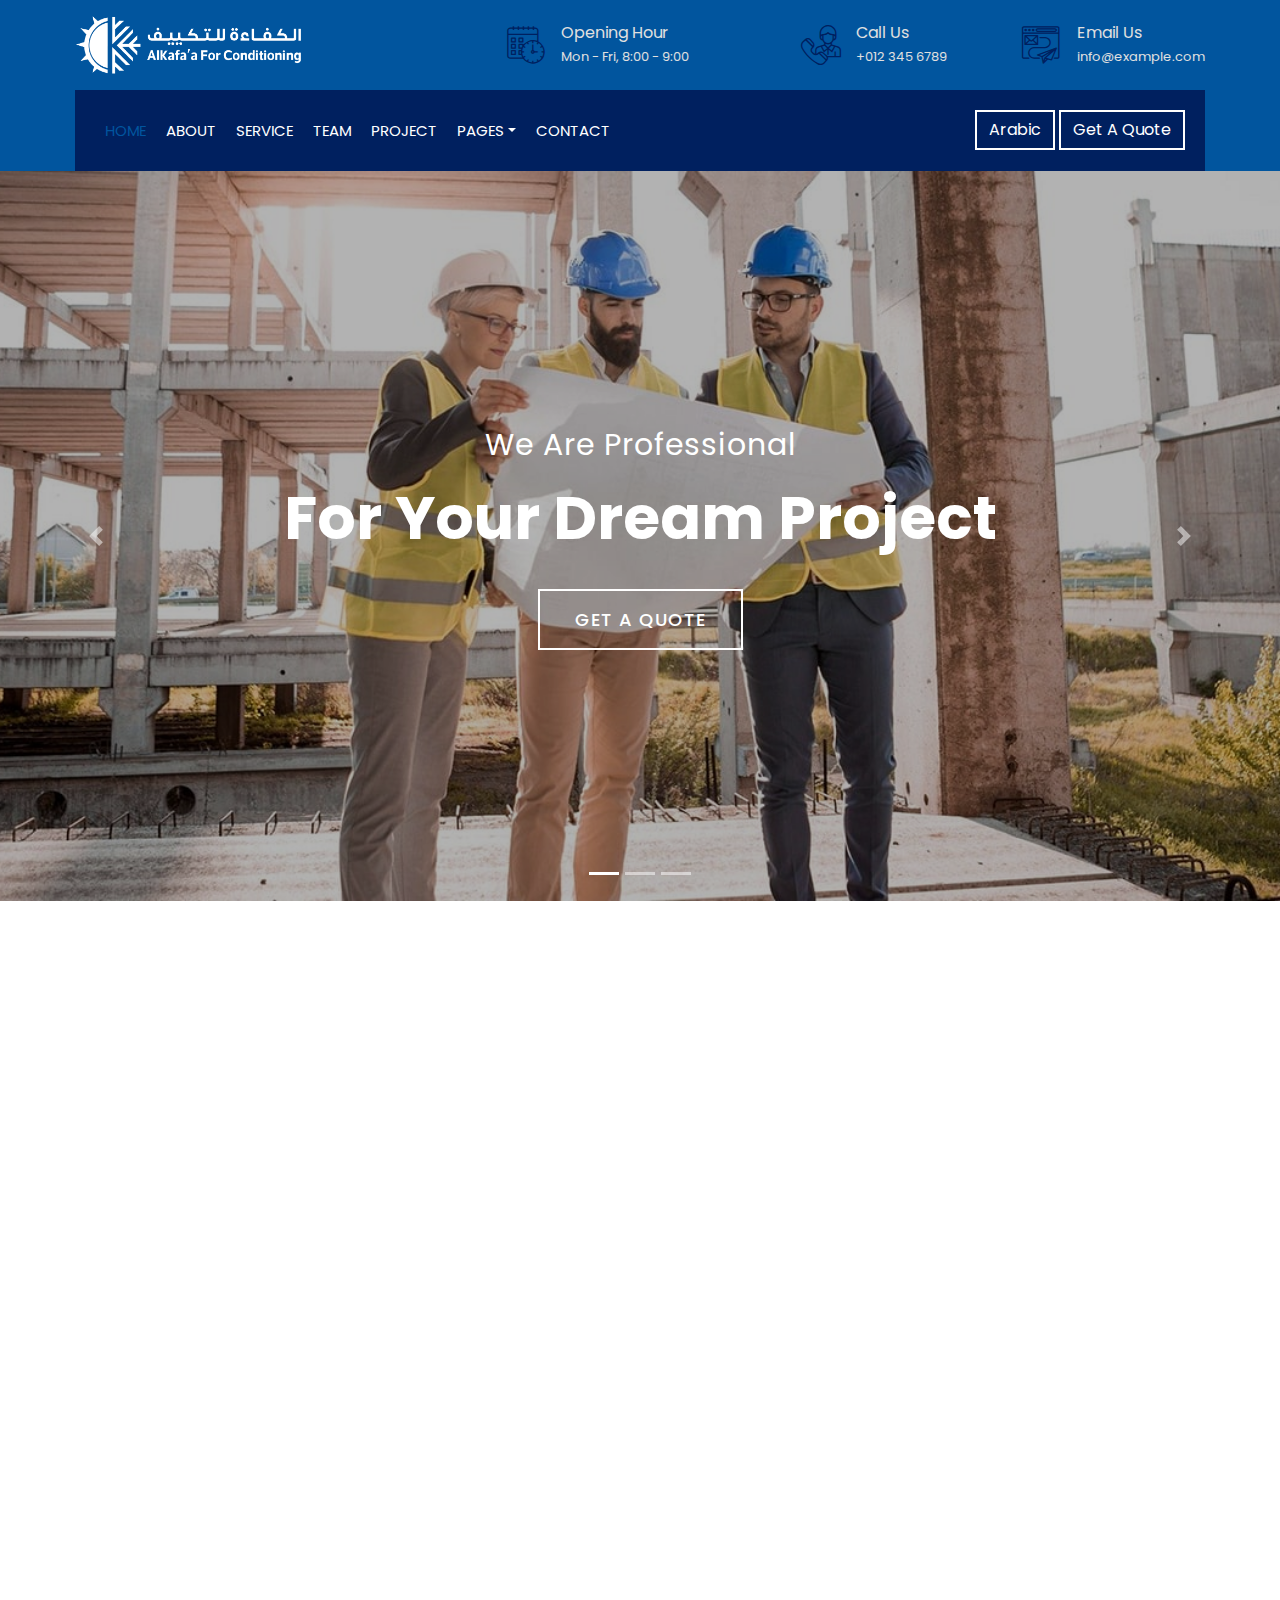
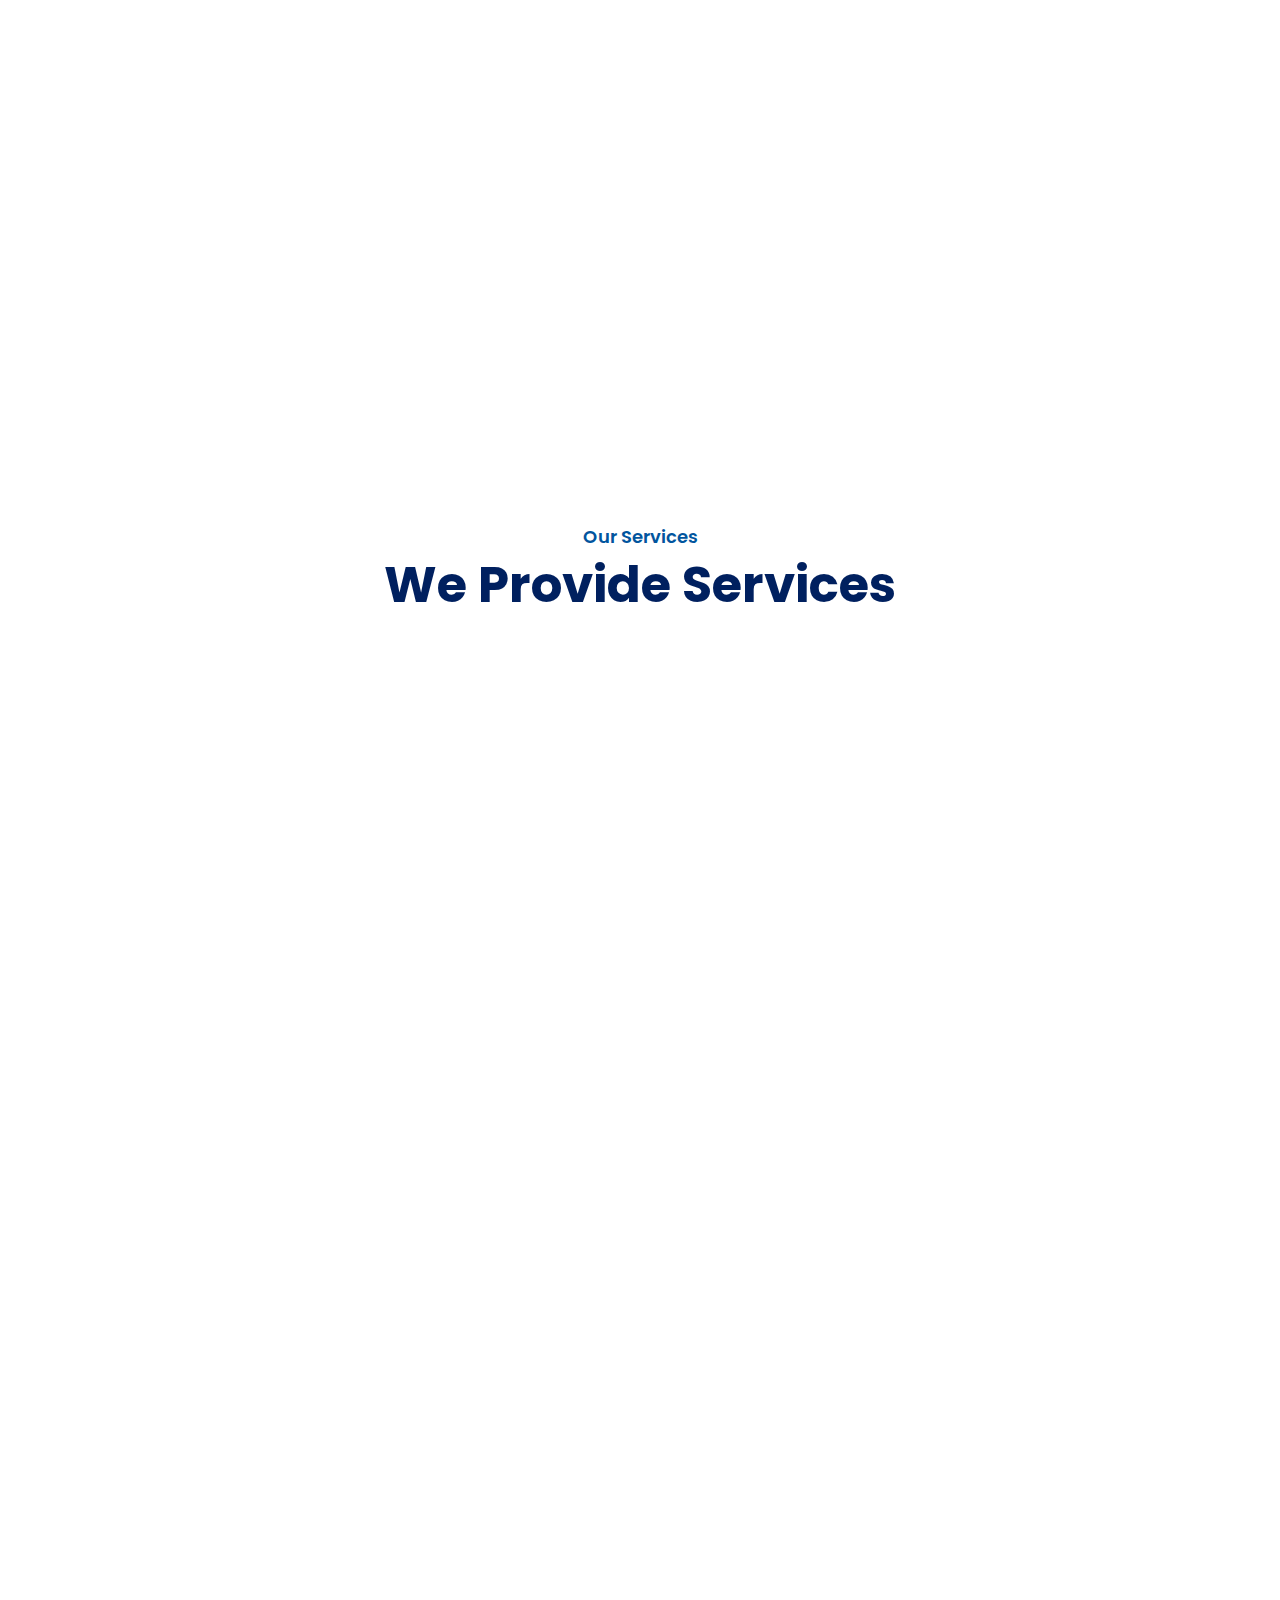
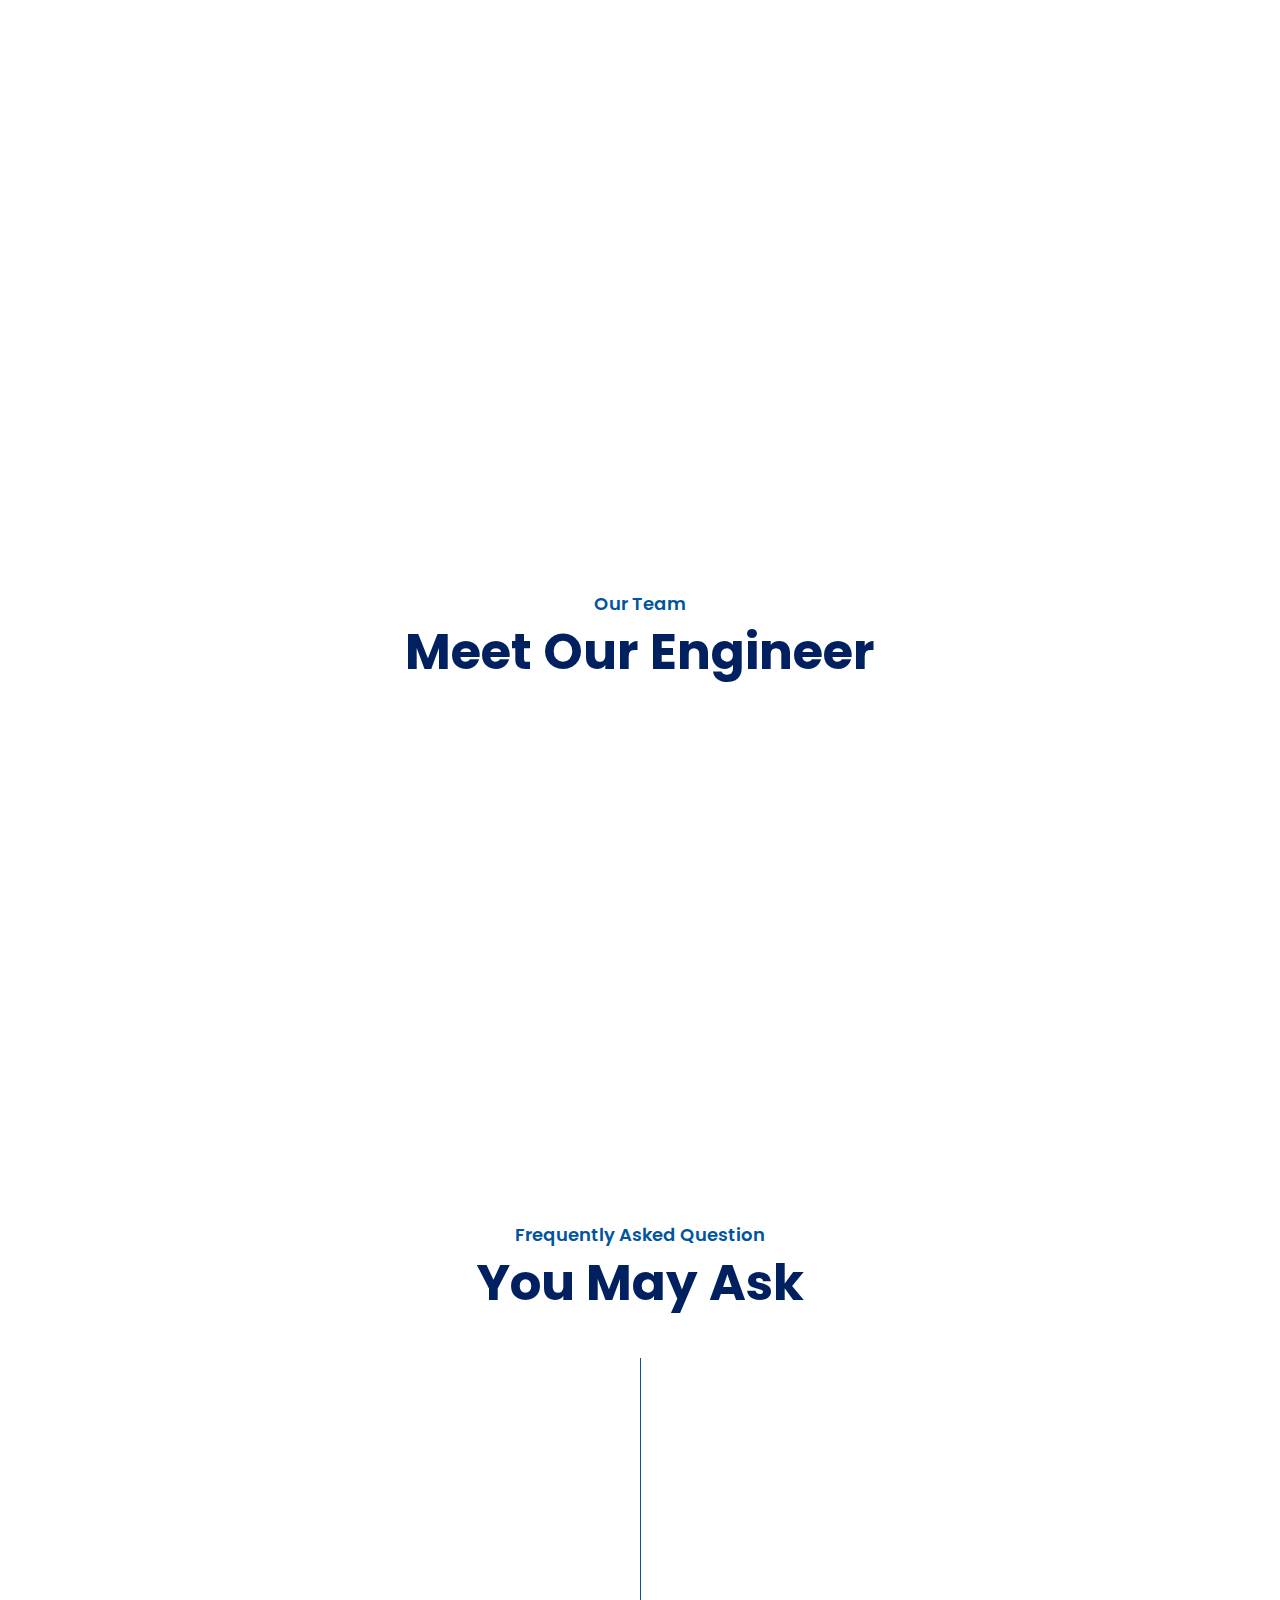
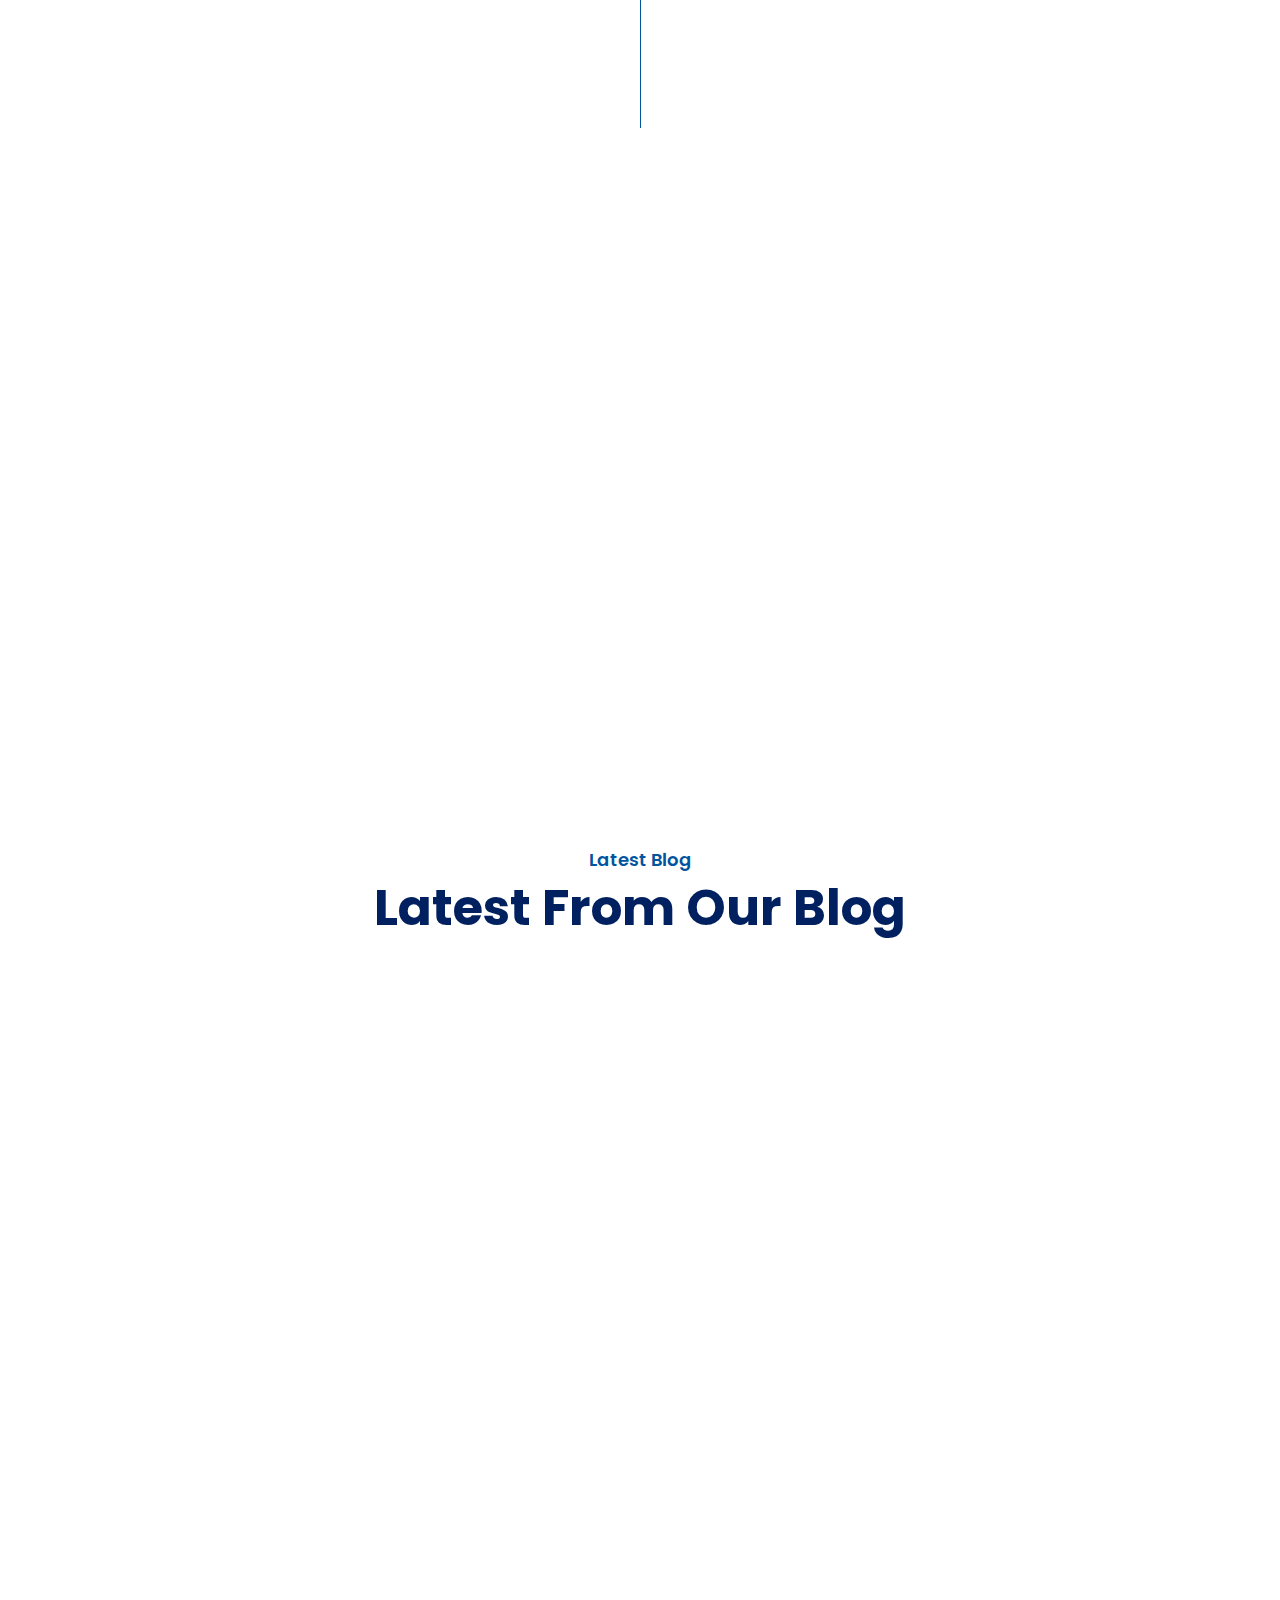
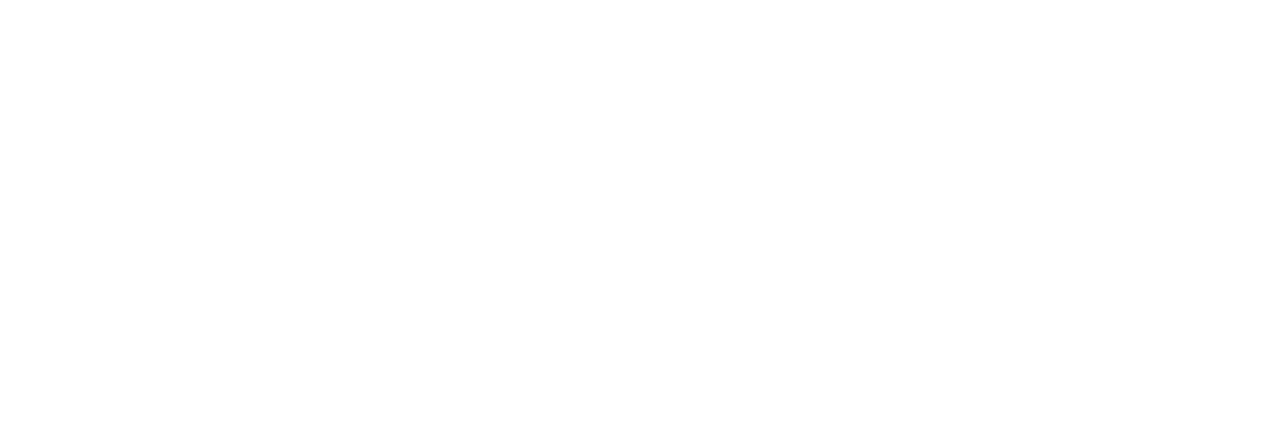
==== commit 71377a0a: "upload" ====
--- a/index.html
+++ b/index.html
@@ -8,7 +8,7 @@
     <meta content="Construction Company Website Template" name="description" />
 
     <!-- Favicon -->
-    <link href="img/favicon.ico" rel="icon" />
+    <link href="img/fav.png" rel="icon" />
 
     <!-- Google Font -->
     <link
@@ -45,8 +45,8 @@
             <div class="col-lg-4 col-md-12">
               <div class="logo">
                 <a href="index.html">
-                  <h1>Al Kafa’a</h1>
-                  <!-- <img src="img/logo.jpg" alt="Logo"> -->
+                  <!-- <h1>Al Kafa’a</h1> -->
+                  <img src="img/logo.png" alt="Logo">
                 </a>
               </div>
             </div>
@@ -131,6 +131,7 @@
                 <a href="contact.html" class="nav-item nav-link">Contact</a>
               </div>
               <div class="ml-auto">
+                <a class="btn" href="#">Arabic</a>
                 <a class="btn" href="#">Get A Quote</a>
               </div>
             </div>
--- a/css/style.css
+++ b/css/style.css
@@ -14,7 +14,7 @@
 h4,
 h5, 
 h6 {
-    color: #030f27;
+    color: #00205f;
 }
 
 a {
@@ -25,7 +25,7 @@
 a:hover,
 a:active,
 a:focus {
-    color: #fdbe33;
+    color: #01559e;
     outline: none;
     text-decoration: none;
 }
@@ -45,8 +45,8 @@
 .back-to-top {
     position: fixed;
     display: none;
-    background: #fdbe33;
-    color: #121518;
+    background: #01559e;
+    color: #e0e0e0;
     width: 44px;
     height: 44px;
     text-align: center;
@@ -59,7 +59,7 @@
 }
 
 .back-to-top:hover {
-    color: #fdbe33;
+    color: #01559e;
     background: #121518;
 }
 
@@ -78,7 +78,7 @@
 .top-bar {
     position: relative;
     height: 90px;
-    background: #fdbe33;
+    background: #01559e;
 }
 
 .top-bar .logo {
@@ -89,7 +89,7 @@
 
 .top-bar .logo h1 {
     margin: 0;
-    color: #030f27;
+    color: #00205f;
     font-size: 60px;
     line-height: 60px;
     font-weight: 700;
@@ -115,7 +115,7 @@
 
 .top-bar .top-bar-icon [class^="flaticon-"]::before {
     margin: 0;
-    color: #030f27;
+    color: #00205f;
     font-size: 40px;
 }
 
@@ -125,14 +125,14 @@
 
 .top-bar .top-bar-text h3 {
     margin: 0 0 5px 0;
-    color: #030f27;
+    color: #e0e0e0;
     font-size: 16px;
     font-weight: 400;
 }
 
 .top-bar .top-bar-text p {
     margin: 0;
-    color: #030f27;
+    color: #e0e0e0;
     font-size: 13px;
     font-weight: 400;
 }
@@ -155,7 +155,7 @@
 /**********************************/
 .nav-bar {
     position: relative;
-    background: #fdbe33;
+    background: #01559e;
     transition: .3s;
 }
 
@@ -174,7 +174,7 @@
 
 .nav-bar .navbar {
     height: 100%;
-    background: #030f27 !important;
+    background: #00205f !important;
 }
 
 .navbar-dark .navbar-nav .nav-link,
@@ -187,7 +187,7 @@
 
 .navbar-dark .navbar-nav .nav-link:hover,
 .navbar-dark .navbar-nav .nav-link.active {
-    color: #fdbe33;
+    color: #01559e;
     transition: none;
 }
 
@@ -205,9 +205,9 @@
 }
 
 .nav-bar .btn:hover {
-    color: #030f27;
-    background: #fdbe33;
-    border-color: #fdbe33;
+    color: #e0e0e0;
+    background: #01559e;
+    border-color: #01559e;
 }
 
 @media (min-width: 992px) {
@@ -330,9 +330,9 @@
 }
 
 .carousel .carousel-caption .btn:hover {
-    color: #030f27;
-    background: #fdbe33;
-    border-color: #fdbe33;
+    color: #00205f;
+    background: #01559e;
+    border-color: #01559e;
 }
 
 @media (max-width: 767.98px) {
@@ -385,12 +385,12 @@
     margin-bottom: 45px;
     padding: 90px 0;
     text-align: center;
-    background: #fdbe33;
+    background: #01559e;
 }
 
 .page-header h2 {
     position: relative;
-    color: #030f27;
+    color: #00205f;
     font-size: 60px;
     font-weight: 700;
     margin-bottom: 20px;
@@ -404,14 +404,14 @@
     height: 2px;
     left: calc(50% - 50px);
     bottom: 0;
-    background: #030f27;
+    background: #00205f;
 }
 
 .page-header a {
     position: relative;
     padding: 0 12px;
     font-size: 22px;
-    color: #030f27;
+    color: #00205f;
 }
 
 .page-header a:hover {
@@ -472,7 +472,7 @@
 }
 
 .section-header p {
-    color: #fdbe33;
+    color: #01559e;
     font-size: 18px;
     font-weight: 600;
     margin-bottom: 5px;
@@ -501,12 +501,12 @@
 }
 
 .feature .col-md-12 {
-    background: #030f27;
+    background: #e0e0e0;
 }
     
 .feature .col-md-12:nth-child(2n) {
-    color: #030f27;
-    background: #fdbe33;
+    color: #00205f;
+    background: #01559e;
 }
 
 .feature .feature-item {
@@ -544,19 +544,19 @@
     height: 79px;
     top: -18px;
     left: -9px;
-    background: #030f27;
+    background: #00205f;
     border-radius: 60px;
     z-index: 2;
 }
 
 .feature .col-md-12:nth-child(2n) .feature-icon::after {
-    background: #fdbe33;
+    background: #01559e;
 }
 
 .feature .feature-icon [class^="flaticon-"]::before {
     position: relative;
     margin: 0;
-    color: #fdbe33;
+    color: #01559e;
     font-size: 60px;
     line-height: 60px;
     z-index: 3;
@@ -568,14 +568,14 @@
 
 .feature .feature-text h3 {
     margin: 0 0 10px 0;
-    color: #fdbe33;
+    color: #01559e;
     font-size: 25px;
     font-weight: 600;
 }
 
 .feature .feature-text p {
     margin: 0;
-    color: #fdbe33;
+    color: #01559e;
     font-size: 18px;
     font-weight: 400;
 }
@@ -583,7 +583,7 @@
 .feature .col-md-12:nth-child(2n) [class^="flaticon-"]::before,
 .feature .col-md-12:nth-child(2n) h3,
 .feature .col-md-12:nth-child(2n) p {
-    color: #030f27;
+    color: #e0e0e0;
 }
 
 
@@ -622,15 +622,15 @@
     font-size: 16px;
     font-weight: 500;
     letter-spacing: 1px;
-    color: #030f27;
+    color: #00205f;
     border-radius: 0;
-    background: #fdbe33;
+    background: #01559e;
     transition: .3s;
 }
 
 .about .about-text a.btn:hover {
-    color: #fdbe33;
-    background: #030f27;
+    color: #01559e;
+    background: #00205f;
 }
 
 @media (max-width: 767.98px) {
@@ -668,13 +668,13 @@
     margin: 0;
     font-size: 60px;
     line-height: 60px;
-    background-image: linear-gradient(#ffffff, #fdbe33);
+    background-image: linear-gradient(#ffffff, #01559e);
     -webkit-background-clip: text;
     -webkit-text-fill-color: transparent;
 }
 
 .fact .fact-right .fact-icon [class^="flaticon-"]::before {
-    background-image: linear-gradient(#ffffff, #030f27);
+    background-image: linear-gradient(#ffffff, #00205f);
 }
 
 .fact .fact-left,
@@ -696,17 +696,17 @@
 }
 
 .fact .fact-left {
-    color: #fdbe33;
-    background: #030f27;
+    color: #01559e;
+    background: #e0e0e0;
 }
 
 .fact .fact-right {
-    color: #030f27;
-    background: #fdbe33;
+    color: #e0e0e0;
+    background: #01559e;
 }
 
 .fact .fact-left h2 {
-    color: #fdbe33;
+    color: #01559e;
 }
 
 
@@ -763,7 +763,7 @@
     display: flex;
     align-items: center;
     height: 60px;
-    background: #030f27;
+    background: #e0e0e0;
     overflow: hidden;
     white-space: nowrap;
     text-overflow: ellipsis;
@@ -775,7 +775,7 @@
     width: calc(100% - 60px);
     font-size: 20px;
     font-weight: 700;
-    color: #fdbe33;
+    color: #01559e;
     text-align: left;
     overflow: hidden;
     white-space: nowrap;
@@ -792,8 +792,8 @@
     font-size: 60px;
     line-height: 60px;
     font-weight: 100;
-    color: #030f27;
-    background: #fdbe33;
+    color: #00205f;
+    background: #01559e;
     border-radius: 0;
     transition: .3s;
 }
@@ -844,7 +844,7 @@
     display: block;
     width: 100px;
     height: 100px;
-    background: #fdbe33;
+    background: #01559e;
     border-radius: 50%;
     animation: pulse-border 1500ms ease-out infinite;
 }
@@ -859,13 +859,13 @@
     display: block;
     width: 100px;
     height: 100px;
-    background: #fdbe33;
+    background: #01559e;
     border-radius: 50%;
     transition: all 200ms;
 }
 
 .video .btn-play:hover:after {
-    background-color: darken(#fdbe33, 10%);
+    background-color: darken(#01559e, 10%);
 }
 
 .video .btn-play img {
@@ -882,7 +882,7 @@
     z-index: 3;
     width: 0;
     height: 0;
-    border-left: 32px solid #030f27;
+    border-left: 32px solid #00205f;
     border-top: 22px solid transparent;
     border-bottom: 22px solid transparent;
 }
@@ -951,14 +951,14 @@
     position: relative;
     padding: 25px 15px;
     text-align: center;
-    background: #030f27;
+    background: #00205f;
     transition: .5s;
 }
 
 .team .team-text h2 {
     font-size: 20px;
     font-weight: 600;
-    color: #fdbe33;
+    color: #01559e;
     transition: .5s;
 }
 
@@ -968,11 +968,11 @@
 }
 
 .team .team-item:hover .team-text {
-    background: #fdbe33;
+    background: #01559e;
 }
 
 .team .team-item:hover .team-text h2 {
-    color: #030f27;
+    color: #00205f;
     letter-spacing: 1px;
 }
 
@@ -1043,7 +1043,7 @@
     height: 100%;
     top: 0;
     left: calc(50% - .5px);
-    background: #fdbe33;
+    background: #01559e;
 }
 
 .faqs #accordion-1 {
@@ -1097,14 +1097,14 @@
 }
 
 .faqs .card-header [data-toggle="collapse"][aria-expanded="true"] {
-    background: #fdbe33;
+    background: #01559e;
 }
 
 .faqs .card-header [data-toggle="collapse"]:after {
     font-family: 'font Awesome 5 Free';
     content: "\f067";
     float: right;
-    color: #fdbe33;
+    color: #01559e;
     font-size: 12px;
     font-weight: 900;
     transition: .5s;
@@ -1114,7 +1114,7 @@
     font-family: 'font Awesome 5 Free';
     content: "\f068";
     float: right;
-    color: #030f27;
+    color: #00205f;
     font-size: 12px;
     font-weight: 900;
     transition: .5s;
@@ -1200,7 +1200,7 @@
 }
 
 .testimonial .testimonial-slider h3 {
-    color: #fdbe33;
+    color: #01559e;
     font-size: 22px;
     font-weight: 700;
 }
@@ -1250,7 +1250,7 @@
     display: flex;
     align-items: center;
     height: 60px;
-    background: #030f27;
+    background: #00205f;
     overflow: hidden;
     white-space: nowrap;
     text-overflow: ellipsis;
@@ -1262,7 +1262,7 @@
     width: calc(100% - 60px);
     font-size: 18px;
     font-weight: 700;
-    color: #fdbe33;
+    color: #01559e;
     text-align: left;
     overflow: hidden;
     white-space: nowrap;
@@ -1279,8 +1279,8 @@
     font-size: 60px;
     line-height: 60px;
     font-weight: 100;
-    color: #030f27;
-    background: #fdbe33;
+    color: #00205f;
+    background: #01559e;
     border-radius: 0;
     transition: .3s;
 }
@@ -1302,7 +1302,7 @@
     height: 1px;
     left: calc(50% - 50px);
     bottom: 0;
-    background: #fdbe33;
+    background: #01559e;
 }
 
 .blog .blog-meta p {
@@ -1331,15 +1331,15 @@
 }
 
 .blog .pagination .page-link {
-    color: #030f27;
+    color: #00205f;
     border-radius: 0;
-    border-color: #fdbe33;
+    border-color: #01559e;
 }
 
 .blog .pagination .page-link:hover,
 .blog .pagination .page-item.active .page-link {
-    color: #fdbe33;
-    background: #030f27;
+    color: #01559e;
+    background: #00205f;
 }
 
 .blog .pagination .disabled .page-link {
@@ -1382,8 +1382,8 @@
 }
 
 .single .single-tags a:hover {
-    color: #fdbe33;
-    background: #030f27;
+    color: #01559e;
+    background: #00205f;
 }
 
 .single .single-bio {
@@ -1496,16 +1496,16 @@
     display: flex;
     align-items: center;
     justify-content: center;
-    color: #030f27;
-    background: #fdbe33;
+    color: #00205f;
+    background: #01559e;
     font-size: 16px;
     transition: .3s;
 }
 
 .single .related-slider .owl-nav .owl-prev:hover,
 .single .related-slider .owl-nav .owl-next:hover {
-    color: #fdbe33;
-    background: #030f27;
+    color: #01559e;
+    background: #00205f;
 }
 
 .single .single-comment {
@@ -1562,13 +1562,13 @@
 .single .comment-text .btn {
     padding: 3px 10px;
     font-size: 14px;
-    color: #030f27;
+    color: #00205f;
     background: #dddddd;
     border-radius: 0;
 }
 
 .single .comment-text .btn:hover {
-    background: #fdbe33;
+    background: #01559e;
 }
 
 .single .comment-form {
@@ -1597,13 +1597,13 @@
 
 .single .comment-form .btn {
     padding: 15px 30px;
-    color: #030f27;
-    background: #fdbe33;
+    color: #00205f;
+    background: #01559e;
 }
 
 .single .comment-form .btn:hover {
-    color: #fdbe33;
-    background: #030f27;
+    color: #01559e;
+    background: #00205f;
 }
 
 
@@ -1641,7 +1641,7 @@
     height: 2px;
     bottom: 0;
     left: 0;
-    background: #fdbe33;
+    background: #01559e;
 }
 
 .sidebar .sidebar-widget .search-widget {
@@ -1665,7 +1665,7 @@
     height: 40px;
     padding: 0;
     font-size: 25px;
-    color: #fdbe33;
+    color: #01559e;
     background: none;
     border-radius: 0;
     border: none;
@@ -1673,7 +1673,7 @@
 }
 
 .sidebar .search-widget .btn:hover {
-    color: #030f27;
+    color: #00205f;
 }
 
 .sidebar .sidebar-widget .recent-post {
@@ -1685,15 +1685,15 @@
 }
 
 .sidebar .tab-post .nav.nav-pills .nav-link {
-    color: #fdbe33;
-    background: #030f27;
+    color: #01559e;
+    background: #00205f;
     border-radius: 0;
 }
 
 .sidebar .tab-post .nav.nav-pills .nav-link:hover,
 .sidebar .tab-post .nav.nav-pills .nav-link.active {
-    color: #030f27;
-    background: #fdbe33;
+    color: #00205f;
+    background: #01559e;
 }
 
 .sidebar .tab-post .tab-content {
@@ -1733,7 +1733,7 @@
     content: '\f105';
     font-family: 'Font Awesome 5 Free';
     font-weight: 900;
-    color: #fdbe33;
+    color: #01559e;
     left: 1px;
 }
 
@@ -1758,8 +1758,8 @@
 }
 
 .single .tag-widget a:hover {
-    color: #fdbe33;
-    background: #030f27;
+    color: #01559e;
+    background: #00205f;
 }
 
 .sidebar .image-widget {
@@ -1800,20 +1800,20 @@
     display: inline-block;
     margin: 5px;
     padding: 8px 15px;
-    color: #030f27;
+    color: #00205f;
     font-size: 14px;
     font-weight: 500;
     text-transform: uppercase;
     border-radius: 0;
-    background: #fdbe33;
+    background: #01559e;
     border: none;
     transition: .3s;
 }
 
 .portfolio #portfolio-flters li:hover,
 .portfolio #portfolio-flters li.filter-active {
-    background: #030f27;
-    color: #fdbe33;
+    background: #00205f;
+    color: #01559e;
 }
 
 .portfolio .load-more {
@@ -1827,8 +1827,8 @@
 }
 
 .portfolio .load-more .btn:hover {
-    color: #fdbe33;
-    background: #030f27;
+    color: #01559e;
+    background: #00205f;
 }
 
 .portfolio .portfolio-warp {
@@ -1880,7 +1880,7 @@
     display: flex;
     align-items: center;
     height: 60px;
-    background: #030f27;
+    background: #00205f;
     overflow: hidden;
     white-space: nowrap;
     text-overflow: ellipsis;
@@ -1892,7 +1892,7 @@
     width: calc(100% - 60px);
     font-size: 20px;
     font-weight: 700;
-    color: #fdbe33;
+    color: #01559e;
     text-align: center;
     overflow: hidden;
     white-space: nowrap;
@@ -1909,7 +1909,7 @@
     font-size: 60px;
     line-height: 60px;
     font-weight: 100;
-    color: #030f27;
+    color: #00205f;
     background: #ffffff;
     border-radius: 0;
     transition: .3s;
@@ -1917,7 +1917,7 @@
 
 .portfolio .portfolio-warp:hover a.btn {
     color: #ffffff;
-    background: #fdbe33;
+    background: #01559e;
 }
 
 
@@ -1936,11 +1936,11 @@
 }
 
 .contact .col-md-6:first-child {
-    background: #030f27;
+    background: #00205f;
 }
 
 .contact .col-md-6:last-child {
-    background: #fdbe33;
+    background: #01559e;
 }
 
 .contact .contact-info {
@@ -1961,7 +1961,7 @@
 
 .contact .contact-item [class^="flaticon-"]::before {
     margin: 0;
-    color: #fdbe33;
+    color: #01559e;
     font-size: 40px;
 }
 
@@ -1972,7 +1972,7 @@
 }
 
 .contact .contact-text h2 {
-    color: #fdbe33;
+    color: #01559e;
     font-size: 20px;
     font-weight: 600;
 }
@@ -2032,15 +2032,15 @@
     padding: 16px 30px;
     font-size: 16px;
     font-weight: 600;
-    color: #fdbe33;
-    background: #030f27;
+    color: #01559e;
+    background: #00205f;
     border: none;
     border-radius: 0;
     transition: .3s;
 }
 
 .contact .contact-form .btn:hover {
-    color: #030f27;
+    color: #00205f;
     background: #ffffff;
 }
 
@@ -2058,7 +2058,7 @@
     position: relative;
     margin-top: 45px;
     padding-top: 90px;
-    background: #030f27;
+    background: #00205f;
     color: #ffffff;
 }
 
@@ -2075,7 +2075,7 @@
     padding-bottom: 10px;
     font-size: 20px;
     font-weight: 600;
-    color: #fdbe33;
+    color: #01559e;
 }
 
 .footer h2::after {
@@ -2085,7 +2085,7 @@
     height: 2px;
     left: 0;
     bottom: 0;
-    background: #fdbe33;
+    background: #01559e;
 }
 
 .footer .footer-link a {
@@ -2104,7 +2104,7 @@
 }
 
 .footer .footer-link a:hover {
-    color: #fdbe33;
+    color: #01559e;
     letter-spacing: 1px;
 }
 
@@ -2134,12 +2134,12 @@
 }
 
 .footer .footer-social a:hover {
-    background: #fdbe33;
-    border-color: #fdbe33;
+    background: #01559e;
+    border-color: #01559e;
 }
 
 .footer .footer-social a:hover i {
-    color: #030f27;
+    color: #00205f;
 }
 
 .footer .newsletter .form {
@@ -2163,16 +2163,16 @@
     font-size: 14px;
     font-weight: 500;
     text-transform: uppercase;
-    color: #fdbe33;
+    color: #01559e;
     background: #121518;
     border-radius: 0;
-    border: 2px solid #fdbe33;
+    border: 2px solid #01559e;
     transition: .3s;
 }
 
 .footer .newsletter .btn:hover {
     color: #121518;
-    background: #fdbe33;
+    background: #01559e;
 }
 
 .footer .footer-menu .f-menu {
@@ -2193,7 +2193,7 @@
 }
 
 .footer .footer-menu .f-menu a:hover {
-    color: #fdbe33;
+    color: #01559e;
 }
 
 .footer .footer-menu .f-menu a:last-child {
@@ -2217,7 +2217,7 @@
 }
 
 .footer .copyright p a {
-    color: #fdbe33;
+    color: #01559e;
     font-weight: 500;
     letter-spacing: 1px;
 }
